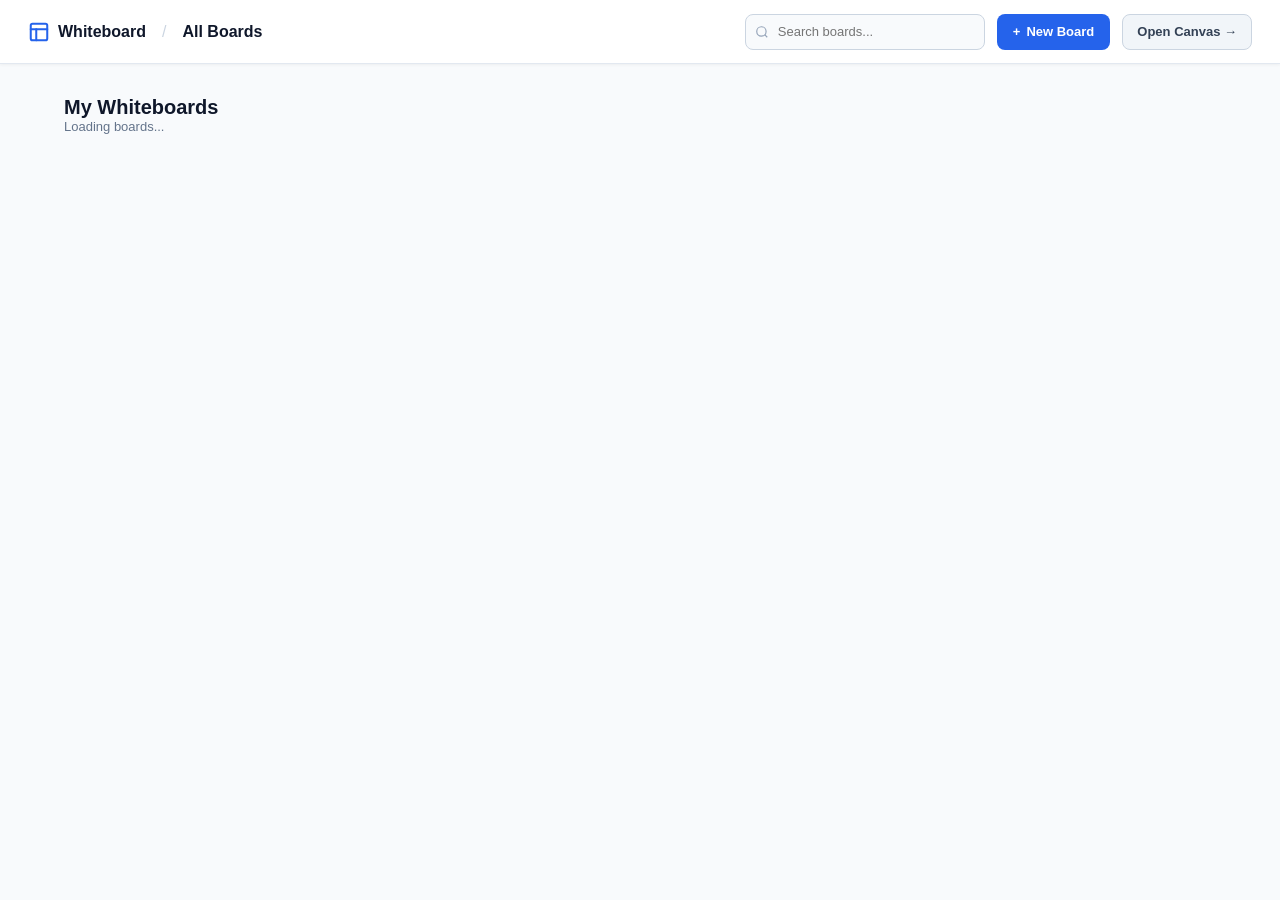
==== templates/boards.html @ 479222ff "Phase 7: SQLite-backed boards, board list management page, and auto-save" ====
<!DOCTYPE html>
<html lang="en">
<head>
    <meta charset="UTF-8">
    <meta name="viewport" content="width=device-width, initial-scale=1.0">
    <title>Whiteboards - All Boards</title>
    <!-- Local CSS stylesheet -->
    <link rel="stylesheet" href="/static/css/style.css">
    <style>
        .boards-page-container {
            min-height: 100vh;
            background: #f8fafc;
            display: flex;
            flex-direction: column;
        }

        .boards-topbar {
            height: 64px;
            background: #ffffff;
            border-bottom: 1px solid #e2e8f0;
            display: flex;
            align-items: center;
            justify-content: space-between;
            padding: 0 28px;
            position: sticky;
            top: 0;
            z-index: 50;
            box-shadow: 0 1px 3px rgba(0, 0, 0, 0.05);
        }

        .boards-topbar-left {
            display: flex;
            align-items: center;
            gap: 16px;
        }

        .boards-topbar-title {
            font-size: 16px;
            font-weight: 700;
            color: #0f172a;
            display: flex;
            align-items: center;
            gap: 8px;
        }

        .boards-topbar-actions {
            display: flex;
            align-items: center;
            gap: 12px;
        }

        .boards-search-input {
            width: 240px;
            height: 36px;
            padding: 0 12px 0 32px;
            font-size: 13px;
            border: 1px solid #cbd5e1;
            border-radius: 8px;
            outline: none;
            background: #f8fafc;
            transition: all 0.15s ease;
        }

        .boards-search-input:focus {
            background: #ffffff;
            border-color: #2563eb;
            box-shadow: 0 0 0 3px rgba(37, 99, 235, 0.12);
        }

        .search-icon-wrapper {
            position: relative;
        }

        .search-icon-wrapper svg {
            position: absolute;
            left: 10px;
            top: 50%;
            transform: translateY(-50%);
            color: #94a3b8;
            pointer-events: none;
        }

        .btn-new-board-page {
            display: inline-flex;
            align-items: center;
            gap: 6px;
            padding: 0 16px;
            height: 36px;
            background: #2563eb;
            color: #ffffff;
            border: none;
            border-radius: 8px;
            font-size: 13px;
            font-weight: 600;
            cursor: pointer;
            transition: background 0.15s ease, transform 0.1s ease;
        }

        .btn-new-board-page:hover {
            background: #1d4ed8;
            transform: translateY(-1px);
        }

        .btn-back-to-canvas {
            display: inline-flex;
            align-items: center;
            gap: 6px;
            padding: 0 14px;
            height: 36px;
            background: #f1f5f9;
            color: #334155;
            border: 1px solid #cbd5e1;
            border-radius: 8px;
            font-size: 13px;
            font-weight: 600;
            text-decoration: none;
            cursor: pointer;
            transition: all 0.15s ease;
        }

        .btn-back-to-canvas:hover {
            background: #e2e8f0;
            color: #0f172a;
        }

        .boards-main-content {
            flex: 1;
            max-width: 1200px;
            width: 100%;
            margin: 0 auto;
            padding: 32px 24px;
        }

        .boards-section-header {
            display: flex;
            align-items: center;
            justify-content: space-between;
            margin-bottom: 24px;
        }

        .boards-section-title {
            font-size: 20px;
            font-weight: 800;
            color: #0f172a;
        }

        .boards-section-count {
            font-size: 13px;
            color: #64748b;
            font-weight: 500;
        }

        .boards-cards-grid {
            display: grid;
            grid-template-columns: repeat(auto-fill, minmax(280px, 1fr));
            gap: 20px;
        }

        .board-card {
            background: #ffffff;
            border: 1px solid #e2e8f0;
            border-radius: 12px;
            overflow: hidden;
            display: flex;
            flex-direction: column;
            box-shadow: 0 1px 3px rgba(0, 0, 0, 0.05);
            transition: all 0.2s ease;
            position: relative;
        }

        .board-card:hover {
            transform: translateY(-3px);
            box-shadow: 0 10px 20px rgba(0, 0, 0, 0.08);
            border-color: #93c5fd;
        }

        .board-card-preview {
            height: 140px;
            background: #f8fafc;
            border-bottom: 1px solid #f1f5f9;
            display: flex;
            align-items: center;
            justify-content: center;
            position: relative;
            cursor: pointer;
        }

        .board-card-preview svg {
            color: #cbd5e1;
            width: 48px;
            height: 48px;
            transition: transform 0.2s ease;
        }

        .board-card:hover .board-card-preview svg {
            transform: scale(1.1);
            color: #93c5fd;
        }

        .board-card-badge {
            position: absolute;
            top: 10px;
            right: 10px;
            padding: 3px 8px;
            font-size: 11px;
            font-weight: 600;
            background: rgba(255, 255, 255, 0.9);
            backdrop-filter: blur(4px);
            border: 1px solid #e2e8f0;
            border-radius: 6px;
            color: #475569;
        }

        .board-card-body {
            padding: 16px;
            display: flex;
            flex-direction: column;
            flex: 1;
        }

        .board-card-title-row {
            display: flex;
            align-items: center;
            justify-content: space-between;
            gap: 8px;
            margin-bottom: 6px;
        }

        .board-card-name {
            font-size: 15px;
            font-weight: 700;
            color: #0f172a;
            white-space: nowrap;
            overflow: hidden;
            text-overflow: ellipsis;
            cursor: pointer;
        }

        .board-card-name:hover {
            color: #2563eb;
        }

        .board-card-meta {
            font-size: 12px;
            color: #64748b;
            margin-bottom: 14px;
        }

        .board-card-actions {
            display: flex;
            align-items: center;
            justify-content: space-between;
            margin-top: auto;
            padding-top: 12px;
            border-top: 1px solid #f1f5f9;
        }

        .btn-open-board {
            padding: 6px 14px;
            font-size: 12px;
            font-weight: 600;
            background: #eff6ff;
            color: #2563eb;
            border: 1px solid #bfdbfe;
            border-radius: 6px;
            text-decoration: none;
            transition: all 0.15s ease;
        }

        .btn-open-board:hover {
            background: #2563eb;
            color: #ffffff;
        }

        .board-icon-btn-group {
            display: flex;
            align-items: center;
            gap: 4px;
        }

        .board-icon-btn {
            width: 28px;
            height: 28px;
            display: inline-flex;
            align-items: center;
            justify-content: center;
            border-radius: 6px;
            border: 1px solid transparent;
            background: transparent;
            color: #64748b;
            cursor: pointer;
            transition: all 0.15s ease;
        }

        .board-icon-btn:hover {
            background: #f1f5f9;
            color: #0f172a;
        }

        .board-icon-btn.danger:hover {
            background: #fee2e2;
            color: #dc2626;
        }

        .create-card-placeholder {
            border: 2px dashed #cbd5e1;
            background: transparent;
            min-height: 220px;
            display: flex;
            flex-direction: column;
            align-items: center;
            justify-content: center;
            gap: 12px;
            cursor: pointer;
            border-radius: 12px;
            transition: all 0.2s ease;
        }

        .create-card-placeholder:hover {
            border-color: #2563eb;
            background: #f0f7ff;
            transform: translateY(-2px);
        }

        .create-icon-circle {
            width: 48px;
            height: 48px;
            border-radius: 50%;
            background: #dbeafe;
            color: #2563eb;
            display: flex;
            align-items: center;
            justify-content: center;
            font-size: 24px;
            font-weight: bold;
        }

        .create-card-text {
            font-size: 14px;
            font-weight: 700;
            color: #1e293b;
        }

        .boards-empty-state-full {
            text-align: center;
            padding: 60px 20px;
            color: #64748b;
        }
    </style>
</head>
<body class="boards-page-container">
    <header class="boards-topbar">
        <div class="boards-topbar-left">
            <a href="/" style="display: flex; align-items: center; gap: 8px; text-decoration: none; color: inherit;">
                <svg width="22" height="22" viewBox="0 0 24 24" fill="none" stroke="#2563eb" stroke-width="2.2" stroke-linecap="round" stroke-linejoin="round">
                    <rect x="3" y="3" width="18" height="18" rx="2" ry="2"/>
                    <line x1="3" y1="9" x2="21" y2="9"/>
                    <line x1="9" y1="21" x2="9" y2="9"/>
                </svg>
                <span style="font-weight: 800; font-size: 16px; color: #0f172a;">Whiteboard</span>
            </a>
            <span style="color: #cbd5e1;">/</span>
            <div class="boards-topbar-title">All Boards</div>
        </div>

        <div class="boards-topbar-actions">
            <div class="search-icon-wrapper">
                <svg width="14" height="14" viewBox="0 0 24 24" fill="none" stroke="currentColor" stroke-width="2">
                    <circle cx="11" cy="11" r="8"/>
                    <line x1="21" y1="21" x2="16.65" y2="16.65"/>
                </svg>
                <input type="text" id="boards-page-search" class="boards-search-input" placeholder="Search boards...">
            </div>
            <button type="button" id="btn-create-board-header" class="btn-new-board-page">
                <span>+</span> New Board
            </button>
            <a href="/" class="btn-back-to-canvas">
                Open Canvas &rarr;
            </a>
        </div>
    </header>

    <main class="boards-main-content">
        <div class="boards-section-header">
            <div>
                <h1 class="boards-section-title">My Whiteboards</h1>
                <div class="boards-section-count" id="boards-count-label">Loading boards...</div>
            </div>
        </div>

        <div class="boards-cards-grid" id="boards-grid">
            <!-- Dynamically populated from /api/boards -->
        </div>
    </main>

    <!-- Toast Notification Container -->
    <div id="toast-container" class="toast-container"></div>

    <script>
        let allBoards = [];

        function showToast(message) {
            const container = document.getElementById('toast-container');
            if (!container) return;
            const toast = document.createElement('div');
            toast.className = 'toast';
            toast.textContent = message;
            container.appendChild(toast);
            setTimeout(() => {
                toast.classList.add('fade-out');
                setTimeout(() => toast.remove(), 300);
            }, 2500);
        }

        function formatTimeAgo(timestamp) {
            if (!timestamp) return 'Just now';
            const seconds = Math.floor(Date.now() / 1000) - timestamp;
            if (seconds < 60) return 'Just now';
            const minutes = Math.floor(seconds / 60);
            if (minutes < 60) return `${minutes}m ago`;
            const hours = Math.floor(minutes / 60);
            if (hours < 24) return `${hours}h ago`;
            const days = Math.floor(hours / 24);
            return `${days}d ago`;
        }

        async function fetchBoards() {
            try {
                const res = await fetch('/api/boards');
                if (res.ok) {
                    allBoards = await res.json();
                    renderBoardsGrid();
                }
            } catch (err) {
                console.error('Failed to fetch boards:', err);
                showToast('Failed to load boards from server');
            }
        }

        function renderBoardsGrid() {
            const grid = document.getElementById('boards-grid');
            const searchInput = document.getElementById('boards-page-search');
            const query = (searchInput ? searchInput.value.trim().toLowerCase() : '');
            const countLabel = document.getElementById('boards-count-label');

            const filtered = allBoards.filter(b => b.name.toLowerCase().includes(query));
            if (countLabel) {
                countLabel.textContent = `${allBoards.length} board${allBoards.length === 1 ? '' : 's'} stored in SQLite`;
            }

            grid.innerHTML = '';

            // Card 1: Create New Board button placeholder
            const newCard = document.createElement('div');
            newCard.className = 'create-card-placeholder';
            newCard.title = 'Create a new whiteboard';
            newCard.innerHTML = `
                <div class="create-icon-circle">+</div>
                <div class="create-card-text">Create New Board</div>
            `;
            newCard.addEventListener('click', handleCreateBoard);
            grid.appendChild(newCard);

            if (filtered.length === 0 && query) {
                const emptyEl = document.createElement('div');
                emptyEl.className = 'boards-empty-state-full';
                emptyEl.style.gridColumn = '1 / -1';
                emptyEl.textContent = `No boards matching "${query}"`;
                grid.appendChild(emptyEl);
                return;
            }

            filtered.forEach(board => {
                const card = document.createElement('div');
                card.className = 'board-card';

                const bg = board.bg_color || '#f8fafc';
                const objText = `${board.object_count} object${board.object_count === 1 ? '' : 's'}`;
                const timeText = formatTimeAgo(board.updated_at);

                card.innerHTML = `
                    <div class="board-card-preview" style="background-color: ${bg};" title="Open ${board.name}">
                        <svg viewBox="0 0 24 24" fill="none" stroke="currentColor" stroke-width="1.8">
                            <rect x="4" y="2" width="16" height="20" rx="2" ry="2"/>
                            <line x1="8" y1="6" x2="16" y2="6"/>
                            <line x1="8" y1="10" x2="16" y2="10"/>
                            <line x1="8" y1="14" x2="12" y2="14"/>
                        </svg>
                        <span class="board-card-badge">${objText}</span>
                    </div>
                    <div class="board-card-body">
                        <div class="board-card-title-row">
                            <h3 class="board-card-name" title="Click to open or edit">${board.name}</h3>
                        </div>
                        <div class="board-card-meta">Updated ${timeText}</div>
                        <div class="board-card-actions">
                            <a href="/board/${board.id}" class="btn-open-board">Open Board &rarr;</a>
                            <div class="board-icon-btn-group">
                                <button type="button" class="board-icon-btn btn-rename" title="Rename board">
                                    <svg width="14" height="14" viewBox="0 0 24 24" fill="none" stroke="currentColor" stroke-width="2">
                                        <path d="M11 4H4a2 2 0 0 0-2 2v14a2 2 0 0 0 2 2h14a2 2 0 0 0 2-2v-7"/>
                                        <path d="M18.5 2.5a2.121 2.121 0 0 1 3 3L12 15l-4 1 1-4 9.5-9.5z"/>
                                    </svg>
                                </button>
                                <button type="button" class="board-icon-btn danger btn-delete" title="Delete board">
                                    <svg width="14" height="14" viewBox="0 0 24 24" fill="none" stroke="currentColor" stroke-width="2">
                                        <polyline points="3 6 5 6 21 6"/>
                                        <path d="M19 6l-1 14a2 2 0 0 1-2 2H8a2 2 0 0 1-2-2L5 6"/>
                                    </svg>
                                </button>
                            </div>
                        </div>
                    </div>
                `;

                // Open preview click
                card.querySelector('.board-card-preview').addEventListener('click', () => {
                    window.location.href = `/board/${board.id}`;
                });
                card.querySelector('.board-card-name').addEventListener('click', () => {
                    window.location.href = `/board/${board.id}`;
                });

                // Rename
                card.querySelector('.btn-rename').addEventListener('click', (e) => {
                    e.stopPropagation();
                    handleRenameBoard(board);
                });

                // Delete
                card.querySelector('.btn-delete').addEventListener('click', (e) => {
                    e.stopPropagation();
                    handleDeleteBoard(board);
                });

                grid.appendChild(card);
            });
        }

        async function handleCreateBoard() {
            const name = prompt('Enter a name for the new whiteboard:', `Board ${allBoards.length + 1}`);
            if (name === null) return;
            const finalName = name.trim() || `Board ${allBoards.length + 1}`;

            try {
                const res = await fetch('/api/boards', {
                    method: 'POST',
                    headers: { 'Content-Type': 'application/json' },
                    body: JSON.stringify({ name: finalName, bg_color: '#f8fafc' })
                });

                if (res.ok) {
                    const newBoard = await res.json();
                    showToast(`Created "${newBoard.name}"`);
                    window.location.href = `/board/${newBoard.id}`;
                } else {
                    showToast('Failed to create board');
                }
            } catch (err) {
                console.error(err);
                showToast('Error creating board');
            }
        }

        async function handleRenameBoard(board) {
            const newName = prompt(`Enter new name for "${board.name}":`, board.name);
            if (newName === null) return;
            const finalName = newName.trim();
            if (!finalName || finalName === board.name) return;

            try {
                const res = await fetch(`/api/boards/${board.id}/rename`, {
                    method: 'PATCH',
                    headers: { 'Content-Type': 'application/json' },
                    body: JSON.stringify({ name: finalName })
                });

                if (res.ok) {
                    showToast(`Renamed to "${finalName}"`);
                    fetchBoards();
                } else {
                    showToast('Failed to rename board');
                }
            } catch (err) {
                console.error(err);
                showToast('Error renaming board');
            }
        }

        async function handleDeleteBoard(board) {
            if (allBoards.length <= 1) {
                showToast('Cannot delete the only remaining board');
                return;
            }

            if (!confirm(`Are you sure you want to permanently delete "${board.name}"?`)) return;

            try {
                const res = await fetch(`/api/boards/${board.id}`, { method: 'DELETE' });
                if (res.ok) {
                    showToast(`Deleted "${board.name}"`);
                    fetchBoards();
                } else {
                    showToast('Failed to delete board');
                }
            } catch (err) {
                console.error(err);
                showToast('Error deleting board');
            }
        }

        document.getElementById('btn-create-board-header').addEventListener('click', handleCreateBoard);
        document.getElementById('boards-page-search').addEventListener('input', renderBoardsGrid);

        // Boot
        fetchBoards();
    </script>
</body>
</html>
---- static/css/style.css ----
/* ==========================================================================
   Whiteboard Web App Stylesheet - Phase 1
   Clean, modern, offline styling for canvas, toolbar, and zoom controls.
   ========================================================================== */

:root {
    --bg-color: #f8fafc;
    --grid-line-color: #e2e8f0;
    --toolbar-bg: rgba(255, 255, 255, 0.95);
    --toolbar-border: #e2e8f0;
    --toolbar-shadow: 0 4px 16px rgba(0, 0, 0, 0.08);
    --text-primary: #1e293b;
    --text-secondary: #64748b;
    --primary-color: #3b82f6;
    --primary-hover: #2563eb;
    --active-bg: #eff6ff;
    --btn-hover: #f1f5f9;
    --danger-color: #ef4444;
    --danger-hover: #dc2626;
    --border-radius: 8px;
    --font-family: -apple-system, BlinkMacSystemFont, "Segoe UI", Roboto, Helvetica, Arial, sans-serif;
}

* {
    box-sizing: border-box;
    margin: 0;
    padding: 0;
    user-select: none;
}

html, body {
    width: 100%;
    height: 100%;
    overflow: hidden;
    font-family: var(--font-family);
    background-color: var(--bg-color);
    color: var(--text-primary);
}

/* ==========================================================================
   Top Bar Container (Fixed Logo on Left & Centered Toolbar)
   ========================================================================== */

.top-bar-container {
    position: fixed;
    top: 14px;
    left: 14px;
    right: 14px;
    display: flex;
    align-items: center;
    justify-content: space-between;
    gap: 16px;
    pointer-events: none;
    z-index: 100;
}

.app-brand-fixed {
    height: 44px;
    display: inline-flex;
    align-items: center;
    gap: 8px;
    padding: 0 14px;
    background: var(--toolbar-bg);
    backdrop-filter: blur(14px);
    border: 1px solid var(--toolbar-border);
    border-radius: 12px;
    box-shadow: var(--toolbar-shadow);
    user-select: none;
    pointer-events: auto;
    flex-shrink: 0;
}

.brand-link {
    display: inline-flex;
    align-items: center;
    gap: 8px;
    text-decoration: none;
    color: inherit;
    cursor: pointer;
    transition: opacity 0.15s ease;
}

.brand-link:hover {
    opacity: 0.85;
}

.brand-divider {
    width: 1px;
    height: 18px;
    background: var(--toolbar-border);
    margin: 0 2px;
}

.btn-all-boards-link {
    display: inline-flex;
    align-items: center;
    gap: 6px;
    padding: 4px 10px;
    border-radius: 8px;
    background: rgba(99, 102, 241, 0.08);
    color: var(--primary-color, #4f46e5);
    font-size: 12px;
    font-weight: 600;
    text-decoration: none;
    border: 1px solid rgba(99, 102, 241, 0.18);
    transition: all 0.15s ease;
}

.btn-all-boards-link:hover {
    background: var(--primary-color, #4f46e5);
    color: #ffffff;
    box-shadow: 0 2px 6px rgba(79, 70, 229, 0.25);
}

.brand-icon {
    font-size: 18px;
    line-height: 1;
}

.brand-name {
    font-size: 15px;
    font-weight: 700;
    letter-spacing: -0.2px;
    color: var(--text-primary);
}

.top-bar-right {
    height: 44px;
    display: inline-flex;
    align-items: center;
    justify-content: flex-end;
    gap: 10px;
    pointer-events: auto;
    flex-shrink: 0;
}

.autosave-indicator {
    height: 36px;
    display: inline-flex;
    align-items: center;
    gap: 7px;
    padding: 0 12px;
    background: var(--toolbar-bg);
    backdrop-filter: blur(14px);
    border: 1px solid var(--toolbar-border);
    border-radius: 10px;
    box-shadow: var(--toolbar-shadow);
    font-size: 12px;
    font-weight: 500;
    color: var(--text-secondary);
    user-select: none;
    transition: all 0.2s ease;
}

.autosave-dot {
    width: 8px;
    height: 8px;
    border-radius: 50%;
    background-color: #10b981; /* Green = saved */
    box-shadow: 0 0 6px rgba(16, 185, 129, 0.5);
    transition: background-color 0.25s ease, box-shadow 0.25s ease;
}

/* Dirty / Unsaved changes */
.autosave-indicator.dirty .autosave-dot {
    background-color: #f59e0b;
    box-shadow: 0 0 6px rgba(245, 158, 11, 0.5);
}

.autosave-indicator.dirty .autosave-text {
    color: #d97706;
}

/* Saving in progress */
.autosave-indicator.saving .autosave-dot {
    background-color: #3b82f6;
    box-shadow: 0 0 8px rgba(59, 130, 246, 0.6);
    animation: autosave-pulse 1.2s infinite ease-in-out;
}

.autosave-indicator.saving .autosave-text {
    color: #2563eb;
}

/* Save Error */
.autosave-indicator.error .autosave-dot {
    background-color: #ef4444;
    box-shadow: 0 0 8px rgba(239, 68, 68, 0.6);
}

.autosave-indicator.error .autosave-text {
    color: #dc2626;
}

@keyframes autosave-pulse {
    0%, 100% {
        transform: scale(1);
        opacity: 1;
    }
    50% {
        transform: scale(1.35);
        opacity: 0.6;
    }
}

.top-bar-spacer {
    width: 148px;
    height: 44px;
    flex-shrink: 1;
    min-width: 0;
    pointer-events: none;
    visibility: hidden;
}

/* ==========================================================================
   Top Toolbar
   ========================================================================== */

#toolbar {
    pointer-events: auto;
    display: flex;
    align-items: center;
    gap: 6px;
    padding: 5px 10px;
    background: var(--toolbar-bg);
    backdrop-filter: blur(14px);
    border: 1px solid var(--toolbar-border);
    border-radius: 12px;
    box-shadow: var(--toolbar-shadow);
    max-width: calc(100vw - 340px);
    overflow-x: auto;
    scrollbar-width: none;
    flex-shrink: 1;
}

#toolbar::-webkit-scrollbar {
    display: none;
}

.toolbar-separator {
    width: 1px;
    height: 22px;
    background-color: var(--toolbar-border);
    margin: 0 4px;
    flex-shrink: 0;
}

.toolbar-group {
    display: flex;
    align-items: center;
    gap: 4px;
    flex-shrink: 0;
}

.btn {
    display: inline-flex;
    align-items: center;
    justify-content: center;
    height: 34px;
    padding: 0 8px;
    background: transparent;
    border: 1px solid transparent;
    border-radius: var(--border-radius);
    color: var(--text-primary);
    font-size: 13px;
    font-weight: 500;
    cursor: pointer;
    transition: all 0.15s ease-in-out;
}

.tool-btn {
    width: 36px;
    height: 36px;
    padding: 0;
    flex-shrink: 0;
}

.tool-btn span {
    display: none;
}

.action-btn {
    width: 36px;
    height: 36px;
    padding: 0;
    flex-shrink: 0;
}

.action-btn span {
    display: none;
}

.btn:hover:not(:disabled) {
    background-color: var(--btn-hover);
}

.btn:disabled {
    opacity: 0.4;
    cursor: not-allowed;
}

.tool-btn.active {
    background-color: var(--active-bg);
    border-color: #bfdbfe;
    color: var(--primary-color);
}

.btn-danger:hover:not(:disabled) {
    background-color: #fee2e2;
    color: var(--danger-color);
}

/* ==========================================================================
   Tool Properties (Color, Size, Font Formatting)
   ========================================================================== */

#tool-properties {
    display: flex;
    align-items: center;
    gap: 8px;
}

.prop-item {
    display: flex;
    align-items: center;
    gap: 5px;
}

.prop-item-group {
    display: flex;
    align-items: center;
    gap: 4px;
}

.prop-label {
    font-size: 11px;
    font-weight: 600;
    color: var(--text-secondary);
    text-transform: uppercase;
    letter-spacing: 0.5px;
}

.prop-select {
    height: 32px;
    padding: 0 8px;
    border: 1px solid var(--toolbar-border);
    border-radius: var(--border-radius);
    background-color: #ffffff;
    color: var(--text-primary);
    font-size: 12px;
    font-weight: 500;
    outline: none;
    cursor: pointer;
    transition: all 0.15s ease-in-out;
}

.prop-select:hover {
    border-color: #cbd5e1;
    background-color: var(--btn-hover);
}

.prop-select:focus {
    border-color: var(--primary-color);
    box-shadow: 0 0 0 2px rgba(59, 130, 246, 0.15);
}

.prop-btn {
    width: 32px;
    height: 32px;
    padding: 0;
    display: inline-flex;
    align-items: center;
    justify-content: center;
    border: 1px solid var(--toolbar-border);
    border-radius: var(--border-radius);
    background: transparent;
    cursor: pointer;
    font-size: 13px;
    color: var(--text-primary);
    transition: all 0.15s ease-in-out;
}

.prop-btn:hover {
    background-color: var(--btn-hover);
}

.prop-btn.active {
    background-color: var(--active-bg);
    border-color: #bfdbfe;
    color: var(--primary-color);
}

.color-picker-label {
    position: relative;
    display: inline-flex;
    align-items: center;
    justify-content: center;
    cursor: pointer;
    padding: 2px;
}

.color-picker-label input[type="color"] {
    position: absolute;
    opacity: 0;
    width: 0;
    height: 0;
    pointer-events: none;
}

.color-swatch-circle {
    width: 24px;
    height: 24px;
    border-radius: 50%;
    border: 2px solid #ffffff;
    box-shadow: 0 0 0 1px var(--toolbar-border), 0 2px 4px rgba(0, 0, 0, 0.12);
    transition: transform 0.15s ease, box-shadow 0.15s ease;
}

.color-picker-label:hover .color-swatch-circle {
    transform: scale(1.1);
    box-shadow: 0 0 0 1.5px var(--primary-color), 0 3px 6px rgba(0, 0, 0, 0.18);
}

/* Shape Fill Controls & No-Fill Option */
.fill-controls {
    display: inline-flex;
    align-items: center;
    gap: 6px;
}

.btn-fill-none {
    width: 24px;
    height: 24px;
    border-radius: 50%;
    border: 1px solid var(--toolbar-border);
    background: #ffffff;
    display: inline-flex;
    align-items: center;
    justify-content: center;
    cursor: pointer;
    padding: 0;
    transition: all 0.15s ease;
}

.btn-fill-none:hover {
    border-color: var(--primary-color);
    transform: scale(1.08);
}

.btn-fill-none.active {
    border-color: #ef4444;
    background: #fef2f2;
    box-shadow: 0 0 0 2px rgba(239, 68, 68, 0.25);
}

.btn-fill-none .none-icon {
    width: 13px;
    height: 13px;
    border-radius: 50%;
    border: 1.5px solid #ef4444;
    position: relative;
    display: block;
}

.btn-fill-none .none-icon::after {
    content: '';
    position: absolute;
    top: 50%;
    left: -1px;
    right: -1px;
    height: 1.5px;
    background: #ef4444;
    transform: translateY(-50%) rotate(-45deg);
}

.color-swatch-circle.is-transparent {
    background: #ffffff !important;
    position: relative;
    overflow: hidden;
    border: 1px dashed #94a3b8;
}

.color-swatch-circle.is-transparent::after {
    content: '';
    position: absolute;
    top: 50%;
    left: -2px;
    right: -2px;
    height: 1.5px;
    background: #ef4444;
    transform: translateY(-50%) rotate(-45deg);
}

/* Sticky Note Color Swatches */
.sticky-color-swatches {
    display: inline-flex;
    align-items: center;
    gap: 4px;
    padding: 2px 4px;
    background-color: #f1f5f9;
    border-radius: 20px;
}

.sticky-color-btn {
    width: 22px;
    height: 22px;
    border-radius: 50%;
    border: 2px solid #ffffff;
    box-shadow: 0 1px 3px rgba(0, 0, 0, 0.12);
    cursor: pointer;
    transition: transform 0.15s ease, box-shadow 0.15s ease;
}

.sticky-color-btn:hover {
    transform: scale(1.15);
}

.sticky-color-btn.active {
    box-shadow: 0 0 0 2px var(--primary-color), 0 2px 5px rgba(0, 0, 0, 0.2);
    transform: scale(1.15);
}

/* ==========================================================================
   Left Navigation Sidebar Dock & Flyout Drawer
   ========================================================================== */

.sidebar-dock {
    position: fixed;
    top: 72px;
    left: 14px;
    z-index: 96;
    background: var(--toolbar-bg);
    backdrop-filter: blur(14px);
    border: 1px solid var(--toolbar-border);
    border-radius: 14px;
    box-shadow: var(--toolbar-shadow);
    padding: 6px 4px;
    display: flex;
    flex-direction: column;
    align-items: center;
}

.sidebar-buttons {
    display: flex;
    flex-direction: column;
    gap: 4px;
}

.sidebar-btn {
    width: 48px;
    height: 48px;
    display: flex;
    flex-direction: column;
    align-items: center;
    justify-content: center;
    gap: 3px;
    background: transparent;
    border: 1px solid transparent;
    border-radius: 10px;
    color: var(--text-secondary);
    cursor: pointer;
    transition: all 0.15s ease-in-out;
}

.sidebar-btn:hover {
    background-color: var(--btn-hover);
    color: var(--text-primary);
}

.sidebar-btn.active {
    background-color: var(--active-bg);
    border-color: #bfdbfe;
    color: var(--primary-color);
}

.sidebar-btn-label {
    font-size: 9px;
    font-weight: 600;
    letter-spacing: 0.2px;
}

/* Sidebar Flyout Drawer */
.sidebar-drawer {
    position: fixed;
    top: 72px;
    left: 74px; /* Placed immediately beside the sidebar dock */
    width: 340px;
    max-height: calc(100vh - 100px);
    background: var(--toolbar-bg);
    backdrop-filter: blur(14px);
    border: 1px solid var(--toolbar-border);
    border-radius: 14px;
    box-shadow: var(--toolbar-shadow);
    display: flex;
    flex-direction: column;
    z-index: 95;
    transition: transform 0.22s cubic-bezier(0.16, 1, 0.3, 1), opacity 0.22s ease, visibility 0.22s ease;
}

.sidebar-drawer.hidden {
    transform: translateX(-30px);
    opacity: 0;
    pointer-events: none;
    visibility: hidden;
}

/* ==========================================================================
   Right Collapsible Boards Sidebar (Expandable horizontal panel on right edge)
   ========================================================================== */

.right-boards-sidebar {
    position: fixed;
    top: 72px;
    right: 0;
    z-index: 97;
    height: calc(100vh - 160px);
    max-height: 560px;
    background: var(--toolbar-bg);
    backdrop-filter: blur(16px);
    border: 1px solid var(--toolbar-border);
    border-right: none;
    border-radius: 14px 0 0 14px;
    box-shadow: -4px 6px 20px rgba(0, 0, 0, 0.08);
    display: flex;
    flex-direction: row;
    overflow: hidden;
    transition: width 0.22s cubic-bezier(0.16, 1, 0.3, 1), box-shadow 0.22s ease;
    box-sizing: border-box;
}

/* Collapsed state: always small width (36px) right on the right edge */
.right-boards-sidebar.collapsed {
    width: 36px;
    cursor: pointer;
}

.right-boards-sidebar.collapsed:hover {
    background: #ffffff;
    box-shadow: -6px 8px 24px rgba(0, 0, 0, 0.12);
}

/* Expanded state: widened to 320px for ample board room */
.right-boards-sidebar.expanded {
    width: 320px;
}

/* Collapsed strip */
.boards-collapsed-strip {
    width: 36px;
    height: 100%;
    display: flex;
    flex-direction: column;
    align-items: center;
    padding: 10px 0;
    gap: 12px;
    flex-shrink: 0;
    user-select: none;
}

.right-boards-sidebar.expanded .boards-collapsed-strip {
    display: none;
}

.boards-vertical-tab {
    display: flex;
    flex-direction: column;
    align-items: center;
    gap: 8px;
    margin-top: 6px;
    color: var(--text-secondary);
}

.vertical-tab-text {
    writing-mode: vertical-rl;
    text-orientation: mixed;
    transform: rotate(180deg);
    font-size: 11px;
    font-weight: 700;
    letter-spacing: 0.8px;
    color: var(--text-primary);
}

.boards-strip-badge {
    display: inline-flex;
    align-items: center;
    justify-content: center;
    width: 18px;
    height: 18px;
    font-size: 10px;
    font-weight: 700;
    color: var(--primary-color);
    background: #dbeafe;
    border-radius: 50%;
}

/* Expanded content */
.boards-expanded-content {
    flex: 1;
    display: flex;
    flex-direction: column;
    width: 320px;
    height: 100%;
    overflow: hidden;
}

.right-boards-sidebar.collapsed .boards-expanded-content {
    display: none;
}

.boards-header {
    display: flex;
    align-items: center;
    justify-content: space-between;
    padding: 10px 12px;
    border-bottom: 1px solid var(--toolbar-border);
    flex-shrink: 0;
}

.boards-header-title {
    display: flex;
    align-items: center;
    gap: 6px;
    font-size: 13px;
    font-weight: 700;
    color: var(--text-primary);
}

.boards-badge {
    display: inline-flex;
    align-items: center;
    justify-content: center;
    padding: 0 5px;
    height: 16px;
    font-size: 10px;
    font-weight: 700;
    color: var(--primary-color);
    background: #dbeafe;
    border-radius: 10px;
    margin-left: 4px;
}

.boards-header-actions {
    display: flex;
    align-items: center;
    gap: 6px;
}

.btn-panel-action {
    display: inline-flex;
    align-items: center;
    justify-content: center;
    gap: 4px;
    height: 25px;
    padding: 0 9px;
    font-size: 11px;
    font-weight: 600;
    color: #ffffff;
    background: var(--primary-color);
    border: none;
    border-radius: 6px;
    cursor: pointer;
    transition: background 0.12s ease;
}

.btn-panel-action:hover {
    background: var(--primary-hover);
}

.btn-panel-action.btn-panel-secondary {
    background: #f1f5f9;
    color: var(--text-primary);
    border: 1px solid var(--toolbar-border);
}

.btn-panel-action.btn-panel-secondary:hover {
    background: #e2e8f0;
    color: #0f172a;
}

.btn-boards-toggle {
    width: 24px;
    height: 24px;
    display: flex;
    align-items: center;
    justify-content: center;
    border: 1px solid var(--toolbar-border);
    border-radius: 6px;
    background: #ffffff;
    color: var(--text-secondary);
    cursor: pointer;
    transition: all 0.12s ease;
}

.btn-boards-toggle:hover {
    background: var(--btn-hover);
    color: var(--text-primary);
}

.boards-search-box {
    position: relative;
    padding: 6px 12px;
    border-bottom: 1px solid var(--toolbar-border);
    display: flex;
    align-items: center;
    flex-shrink: 0;
}

.boards-search-box .search-icon {
    position: absolute;
    left: 20px;
    color: var(--text-secondary);
    pointer-events: none;
}

.boards-search-box input {
    width: 100%;
    height: 26px;
    padding: 0 10px 0 28px;
    border: 1px solid var(--toolbar-border);
    border-radius: 6px;
    font-size: 11px;
    outline: none;
    background: #ffffff;
    color: var(--text-primary);
}

.boards-search-box input:focus {
    border-color: var(--primary-color);
}

.boards-list-wrapper {
    flex: 1;
    overflow-y: auto;
    padding: 8px 10px;
    display: flex;
    flex-direction: column;
    gap: 4px;
}

/* Board Item Row (Comfortable height ~34px) */
.board-item {
    height: 34px;
    min-height: 34px;
    max-height: 34px;
    display: flex;
    align-items: center;
    justify-content: space-between;
    padding: 0 10px;
    border-radius: 6px;
    background: #ffffff;
    border: 1px solid var(--toolbar-border);
    cursor: pointer;
    user-select: none;
    box-sizing: border-box;
    transition: all 0.12s ease;
}

.board-item:hover {
    background: var(--btn-hover);
    border-color: #cbd5e1;
}

.board-item.active {
    background: var(--active-bg);
    border-color: #93c5fd;
    font-weight: 600;
}

.board-item-left {
    display: flex;
    align-items: center;
    gap: 8px;
    min-width: 0;
    flex: 1;
    height: 24px;
    overflow: hidden;
}

.board-item-dot {
    width: 7px;
    height: 7px;
    border-radius: 50%;
    background: #94a3b8;
    flex-shrink: 0;
}

.board-item.active .board-item-dot {
    background: var(--primary-color);
}

.board-item-title {
    font-size: 12px;
    line-height: 24px;
    font-weight: 500;
    color: var(--text-primary);
    white-space: nowrap;
    overflow: hidden;
    text-overflow: ellipsis;
    max-width: 175px;
}

.board-rename-input {
    height: 24px;
    padding: 0 6px;
    border: 1px solid var(--primary-color);
    border-radius: 4px;
    font-size: 12px;
    font-weight: 500;
    outline: none;
    background: #ffffff;
    color: var(--text-primary);
    width: 160px;
    box-sizing: border-box;
}

.board-item-actions {
    display: flex;
    align-items: center;
    gap: 3px;
    flex-shrink: 0;
    height: 24px;
}

.btn-board-action {
    width: 22px;
    height: 22px;
    padding: 0;
    margin: 0;
    border: none;
    background: transparent;
    color: var(--text-secondary);
    border-radius: 4px;
    cursor: pointer;
    display: inline-flex;
    align-items: center;
    justify-content: center;
    transition: all 0.1s ease;
}

.btn-board-action:hover {
    background: rgba(0, 0, 0, 0.08);
    color: var(--text-primary);
}

.btn-board-action.btn-board-rename:hover {
    color: var(--primary-color);
}

.btn-board-action.btn-board-download:hover {
    color: var(--primary-color);
}

.btn-board-action.btn-board-delete:hover {
    color: var(--danger-color, #ef4444);
}

.boards-empty-state {
    padding: 20px 8px;
    text-align: center;
    font-size: 11px;
    color: var(--text-secondary);
}

/* Board Background Color Settings (Sidebar Footer) */
.boards-footer-settings {
    padding: 10px 12px;
    border-top: 1px solid var(--toolbar-border);
    background: #f8fafc;
    flex-shrink: 0;
    display: flex;
    flex-direction: column;
    gap: 8px;
}

.boards-setting-header {
    display: flex;
    align-items: center;
    justify-content: space-between;
}

.boards-setting-title {
    font-size: 10.5px;
    font-weight: 700;
    color: var(--text-secondary);
    text-transform: uppercase;
    letter-spacing: 0.5px;
}

.board-bg-swatches {
    display: flex;
    align-items: center;
    gap: 6px;
    flex-wrap: wrap;
}

.board-bg-swatch {
    width: 22px;
    height: 22px;
    border-radius: 50%;
    border: 1px solid var(--toolbar-border);
    cursor: pointer;
    padding: 0;
    transition: transform 0.12s ease, box-shadow 0.12s ease, border-color 0.12s ease;
    box-shadow: 0 1px 2px rgba(0, 0, 0, 0.05);
}

.board-bg-swatch:hover {
    transform: scale(1.18);
}

.board-bg-swatch.active {
    border: 2px solid var(--primary-color);
    box-shadow: 0 0 0 2px rgba(37, 99, 235, 0.3);
}

.board-bg-custom-btn {
    position: relative;
    width: 22px;
    height: 22px;
    border-radius: 50%;
    border: 1.5px dashed var(--toolbar-border);
    display: inline-flex;
    align-items: center;
    justify-content: center;
    cursor: pointer;
    background: #ffffff;
    color: var(--text-secondary);
    transition: all 0.12s ease;
}

.board-bg-custom-btn:hover {
    border-color: var(--primary-color);
    color: var(--primary-color);
    transform: scale(1.15);
}

.board-bg-custom-btn input[type="color"] {
    position: absolute;
    opacity: 0;
    width: 0;
    height: 0;
    pointer-events: none;
}

.drawer-panel-content {
    display: flex;
    flex-direction: column;
    height: 100%;
}

.drawer-placeholder-box {
    padding: 32px 20px;
    text-align: center;
    display: flex;
    flex-direction: column;
    align-items: center;
    gap: 8px;
}

.placeholder-badge {
    display: inline-block;
    padding: 3px 8px;
    font-size: 10px;
    font-weight: 700;
    text-transform: uppercase;
    letter-spacing: 0.5px;
    color: #2563eb;
    background: #dbeafe;
    border-radius: 12px;
}

.placeholder-icon {
    font-size: 32px;
    margin-top: 4px;
}

.drawer-placeholder-box h4 {
    font-size: 14px;
    font-weight: 700;
    color: var(--text-primary);
}

.drawer-placeholder-box p {
    font-size: 12px;
    color: var(--text-secondary);
    line-height: 1.45;
}

.shapes-panel-header {
    display: flex;
    align-items: center;
    justify-content: space-between;
    padding: 12px 14px 10px;
    border-bottom: 1px solid var(--toolbar-border);
}

.shapes-panel-title {
    font-size: 13px;
    font-weight: 700;
    color: var(--text-primary);
    display: flex;
    align-items: center;
    gap: 6px;
}

.shapes-panel-close {
    width: 26px;
    height: 26px;
    border-radius: 6px;
    border: none;
    background: transparent;
    color: var(--text-secondary);
    display: flex;
    align-items: center;
    justify-content: center;
    cursor: pointer;
    transition: all 0.15s ease;
}

.shapes-panel-close:hover {
    background-color: var(--btn-hover);
    color: var(--text-primary);
}

.shapes-search-wrapper {
    position: relative;
    padding: 10px 14px;
    border-bottom: 1px solid var(--toolbar-border);
    display: flex;
    align-items: center;
}

.shapes-search-wrapper .search-icon {
    position: absolute;
    left: 24px;
    color: var(--text-secondary);
    pointer-events: none;
}

#shapes-search {
    width: 100%;
    height: 34px;
    padding: 0 28px 0 32px;
    border: 1px solid var(--toolbar-border);
    border-radius: 8px;
    background-color: #ffffff;
    font-size: 12px;
    color: var(--text-primary);
    outline: none;
    transition: all 0.15s ease;
}

#shapes-search:focus {
    border-color: var(--primary-color);
    box-shadow: 0 0 0 2px rgba(59, 130, 246, 0.15);
}

.clear-search-btn {
    position: absolute;
    right: 22px;
    background: transparent;
    border: none;
    font-size: 16px;
    color: var(--text-secondary);
    cursor: pointer;
    line-height: 1;
}

.clear-search-btn:hover {
    color: var(--text-primary);
}

/* Category Filter Chips */
/* Category Filter Chips with Scroll Navigation */
.shapes-categories-container {
    position: relative;
    display: flex;
    align-items: center;
    border-bottom: 1px solid var(--toolbar-border);
    padding: 0 4px;
    background: transparent;
}

.cat-nav-btn {
    width: 18px;
    height: 28px;
    display: flex;
    align-items: center;
    justify-content: center;
    background: transparent;
    border: none;
    color: var(--text-secondary);
    font-size: 16px;
    font-weight: 700;
    cursor: pointer;
    z-index: 2;
    transition: all 0.15s ease;
    border-radius: 4px;
    flex-shrink: 0;
}

.cat-nav-btn:hover {
    background: var(--btn-hover);
    color: var(--primary-color);
}

.shapes-categories {
    display: flex;
    align-items: center;
    gap: 4px;
    padding: 6px 4px 8px;
    overflow-x: auto;
    scroll-behavior: smooth;
    scrollbar-width: none;
    flex: 1;
}

.shapes-categories::-webkit-scrollbar {
    display: none;
}

.category-chip {
    padding: 3px 8px;
    font-size: 10px;
    font-weight: 500;
    border: 1px solid var(--toolbar-border);
    border-radius: 12px;
    background: transparent;
    color: var(--text-secondary);
    cursor: pointer;
    white-space: nowrap;
    transition: all 0.15s ease;
    flex-shrink: 0;
}

.category-chip:hover {
    background-color: var(--btn-hover);
    color: var(--text-primary);
}

.category-chip.active {
    background-color: var(--active-bg);
    border-color: #bfdbfe;
    color: var(--primary-color);
    font-weight: 600;
}

.shapes-list {
    overflow-y: auto;
    padding: 8px 10px;
    display: grid;
    grid-template-columns: repeat(3, 1fr);
    gap: 6px;
    max-height: calc(100vh - 220px);
    scrollbar-width: thin;
}

.shape-card {
    display: flex;
    flex-direction: column;
    align-items: center;
    justify-content: center;
    padding: 6px 4px 5px;
    background: #ffffff;
    border: 1px solid var(--toolbar-border);
    border-radius: 8px;
    cursor: pointer;
    transition: all 0.15s ease-in-out;
    user-select: none;
    min-height: 56px;
}

.shape-card:hover {
    border-color: var(--primary-color);
    box-shadow: 0 2px 8px rgba(59, 130, 246, 0.15);
    transform: translateY(-1px);
}

.shape-card svg {
    width: 24px;
    height: 24px;
    color: var(--text-primary);
}

.shape-card-name {
    font-size: 9px;
    font-weight: 500;
    color: var(--text-secondary);
    margin-top: 4px;
    text-align: center;
    white-space: nowrap;
    overflow: hidden;
    text-overflow: ellipsis;
    max-width: 100%;
}

.shapes-empty {
    grid-column: span 3;
    padding: 24px 0;
    text-align: center;
    font-size: 12px;
    color: var(--text-secondary);
}

/* ==========================================================================
   Canvas Container & Grid Background
   ========================================================================== */

#canvas-container {
    width: 100vw;
    height: 100vh;
    position: absolute;
    top: 0;
    left: 0;
    overflow: hidden;
    /* Grid background pattern */
    background-color: var(--board-bg-color, #f8fafc);
    background-image: 
        linear-gradient(to right, var(--grid-line-color, #e2e8f0) 1px, transparent 1px),
        linear-gradient(to bottom, var(--grid-line-color, #e2e8f0) 1px, transparent 1px);
    background-size: 30px 30px;
    background-position: 0px 0px;
    transition: background-color 0.2s ease;
}

/* Fabric canvas elements */
.canvas-container {
    width: 100% !important;
    height: 100% !important;
    position: absolute !important;
    top: 0;
    left: 0;
}

/* ==========================================================================
   Zoom Widget (Bottom Right)
   ========================================================================== */

#zoom-widget {
    position: fixed;
    bottom: 20px;
    right: 20px;
    z-index: 100;
    display: flex;
    align-items: center;
    gap: 6px;
    padding: 6px 10px;
    background: var(--toolbar-bg);
    backdrop-filter: blur(8px);
    border: 1px solid var(--toolbar-border);
    border-radius: 30px;
    box-shadow: var(--toolbar-shadow);
}

.zoom-btn {
    display: inline-flex;
    align-items: center;
    justify-content: center;
    width: 28px;
    height: 28px;
    background: transparent;
    border: none;
    border-radius: 50%;
    color: var(--text-primary);
    cursor: pointer;
    transition: background-color 0.15s ease-in-out;
}

.zoom-btn:hover {
    background-color: var(--btn-hover);
}

.zoom-btn.text-btn {
    width: auto;
    border-radius: 12px;
    padding: 0 8px;
    font-size: 12px;
    font-weight: 500;
    color: var(--text-secondary);
}

.zoom-btn.text-btn:hover {
    color: var(--text-primary);
}

#zoom-percentage {
    min-width: 48px;
    text-align: center;
    font-size: 13px;
    font-weight: 600;
    color: var(--text-primary);
    cursor: pointer;
    padding: 2px 4px;
    border-radius: 4px;
}

#zoom-percentage:hover {
    background-color: var(--btn-hover);
}

/* ==========================================================================
   Sticky Notes Drawer Panel
   ========================================================================== */
.notes-panel-body {
    padding: 16px;
    display: flex;
    flex-direction: column;
    gap: 14px;
}

.notes-panel-tip {
    font-size: 11px;
    color: var(--text-secondary);
    margin: 0;
    line-height: 1.45;
}

.notes-grid {
    display: grid;
    grid-template-columns: repeat(2, 1fr);
    gap: 10px;
}

.drawer-note-card {
    border-radius: 8px;
    padding: 14px 10px;
    border: 1px solid rgba(0, 0, 0, 0.08);
    box-shadow: 0 2px 6px rgba(0, 0, 0, 0.06);
    cursor: pointer;
    transition: transform 0.15s ease, box-shadow 0.15s ease, border-color 0.15s ease;
    text-align: left;
    display: flex;
    flex-direction: column;
    gap: 4px;
}

.drawer-note-card:hover {
    transform: translateY(-2px) scale(1.02);
    box-shadow: 0 6px 14px rgba(0, 0, 0, 0.12);
}

.drawer-note-card:active {
    transform: translateY(0) scale(0.98);
}

.drawer-note-card.note-yellow {
    background-color: #fef08a;
    border-color: #fde047;
}

.drawer-note-card.note-pink {
    background-color: #fbcfe8;
    border-color: #f9a8d4;
}

.drawer-note-card.note-green {
    background-color: #bbf7d0;
    border-color: #86efac;
}

.drawer-note-card.note-blue {
    background-color: #bfdbfe;
    border-color: #93c5fd;
}

.note-card-inner {
    display: flex;
    flex-direction: column;
}

.note-card-title {
    font-size: 13px;
    font-weight: 700;
    color: #1e293b;
}

.note-card-sub {
    font-size: 10px;
    color: #64748b;
    font-family: monospace;
}

.drawer-action-btn {
    display: flex;
    align-items: center;
    justify-content: center;
    gap: 8px;
    width: 100%;
    padding: 10px 14px;
    font-size: 12px;
    font-weight: 600;
    color: var(--primary-color);
    background: #eff6ff;
    border: 1px solid #bfdbfe;
    border-radius: 8px;
    cursor: pointer;
    transition: background 0.15s, border-color 0.15s, transform 0.15s;
}

.drawer-action-btn:hover {
    background: #dbeafe;
    border-color: #93c5fd;
}

.drawer-action-btn:active {
    transform: scale(0.98);
}

/* ==========================================================================
   Keyboard Shortcuts Modal & Toast Notifications
   ========================================================================== */

.modal-overlay {
    position: fixed;
    inset: 0;
    background-color: rgba(15, 23, 42, 0.45);
    backdrop-filter: blur(4px);
    z-index: 200;
    display: flex;
    align-items: center;
    justify-content: center;
    padding: 20px;
    opacity: 1;
    visibility: visible;
    transition: opacity 0.2s ease, visibility 0.2s ease;
}

.modal-overlay.hidden {
    opacity: 0;
    visibility: hidden;
    pointer-events: none;
}

.modal-card {
    background: #ffffff;
    border: 1px solid var(--toolbar-border);
    border-radius: 16px;
    box-shadow: 0 20px 40px rgba(0, 0, 0, 0.2);
    width: 900px;
    max-width: 95vw;
    max-height: 85vh;
    display: flex;
    flex-direction: column;
    overflow: hidden;
    animation: modalPopIn 0.2s cubic-bezier(0.16, 1, 0.3, 1);
}

@keyframes modalPopIn {
    from {
        transform: scale(0.95);
        opacity: 0;
    }
    to {
        transform: scale(1);
        opacity: 1;
    }
}

.modal-header {
    display: flex;
    align-items: center;
    justify-content: space-between;
    padding: 18px 24px 14px;
    border-bottom: 1px solid var(--toolbar-border);
}

.modal-title {
    display: flex;
    align-items: center;
    gap: 10px;
}

.modal-title-icon {
    font-size: 22px;
}

.modal-title h3 {
    margin: 0;
    font-size: 17px;
    font-weight: 700;
    color: var(--text-primary);
}

.modal-hint {
    font-size: 11px;
    color: var(--text-secondary);
    margin-top: 2px;
}

.modal-hint kbd {
    display: inline-block;
    padding: 1px 4px;
    font-size: 10px;
    font-family: inherit;
    background: #f1f5f9;
    border: 1px solid #cbd5e1;
    border-radius: 4px;
    box-shadow: 0 1px 0 rgba(0, 0, 0, 0.08);
    color: var(--text-primary);
}

.modal-close-btn {
    width: 32px;
    height: 32px;
    border-radius: 8px;
    border: none;
    background: transparent;
    font-size: 22px;
    line-height: 1;
    color: var(--text-secondary);
    cursor: pointer;
    display: flex;
    align-items: center;
    justify-content: center;
    transition: all 0.15s ease;
}

.modal-close-btn:hover {
    background-color: var(--btn-hover);
    color: var(--text-primary);
}

.modal-body {
    padding: 20px 24px;
    overflow-y: auto;
}

.shortcuts-grid-layout {
    display: grid;
    grid-template-columns: repeat(auto-fit, minmax(250px, 1fr));
    gap: 20px;
}

.shortcuts-section {
    background: #f8fafc;
    border: 1px solid #e2e8f0;
    border-radius: 12px;
    padding: 14px 16px;
    display: flex;
    flex-direction: column;
    gap: 8px;
}

.shortcuts-section h4 {
    margin: 0 0 4px;
    font-size: 13px;
    font-weight: 700;
    color: var(--primary-color);
    text-transform: uppercase;
    letter-spacing: 0.5px;
}

.shortcut-row {
    display: flex;
    align-items: center;
    justify-content: space-between;
    font-size: 12px;
    padding: 4px 0;
    border-bottom: 1px dashed #e2e8f0;
}

.shortcut-row:last-child {
    border-bottom: none;
}

.shortcut-row.highlight {
    background-color: #eff6ff;
    border-radius: 6px;
    padding: 6px 8px;
    margin: 2px -4px;
    border-bottom: none;
    border-left: 3px solid var(--primary-color);
}

.shortcut-desc {
    color: var(--text-primary);
    font-weight: 500;
}

.shortcut-keys {
    display: inline-flex;
    align-items: center;
    gap: 4px;
    font-size: 11px;
}

kbd {
    display: inline-block;
    padding: 2px 6px;
    font-family: -apple-system, BlinkMacSystemFont, "Segoe UI", Roboto, monospace;
    font-size: 11px;
    font-weight: 600;
    line-height: 1.2;
    color: #334155;
    background: #ffffff;
    border: 1px solid #cbd5e1;
    border-radius: 5px;
    box-shadow: 0 1px 2px rgba(0, 0, 0, 0.08);
}

/* Toast Notification */
.toast-notification {
    position: fixed;
    bottom: 24px;
    left: 50%;
    transform: translateX(-50%);
    background: #1e293b;
    color: #ffffff;
    font-size: 13px;
    font-weight: 600;
    padding: 9px 18px;
    border-radius: 30px;
    box-shadow: 0 10px 25px rgba(0, 0, 0, 0.25);
    z-index: 300;
    pointer-events: none;
    transition: opacity 0.25s ease, transform 0.25s ease;
}

.toast-notification.hidden {
    opacity: 0;
    transform: translate(-50%, 15px);
}

/* ==========================================================================
   Right-Click Context Menu
   ========================================================================== */

.context-menu {
    position: fixed;
    z-index: 1000;
    min-width: 200px;
    background: #ffffff;
    border: 1px solid var(--toolbar-border);
    border-radius: 10px;
    box-shadow: 0 10px 25px rgba(0, 0, 0, 0.15), 0 2px 6px rgba(0, 0, 0, 0.08);
    padding: 6px;
    display: flex;
    flex-direction: column;
    gap: 2px;
    user-select: none;
    animation: ctxFadeIn 0.12s ease-out;
}

@keyframes ctxFadeIn {
    from { opacity: 0; transform: scale(0.96); }
    to { opacity: 1; transform: scale(1); }
}

.context-menu.hidden {
    display: none;
}

.context-menu-item {
    display: flex;
    align-items: center;
    gap: 10px;
    padding: 8px 10px;
    font-size: 12px;
    font-weight: 500;
    color: var(--text-primary);
    border-radius: 6px;
    cursor: pointer;
    transition: background-color 0.1s ease, color 0.1s ease;
}

.context-menu-item:hover {
    background-color: #f1f5f9;
    color: var(--primary-color);
}

.context-menu-item.danger:hover {
    background-color: #fef2f2;
    color: var(--danger-color);
}

.context-menu-separator {
    height: 1px;
    background-color: #e2e8f0;
    margin: 4px 2px;
}

.ctx-shortcut {
    margin-left: auto;
    font-size: 10px;
    color: var(--text-secondary);
    font-family: monospace;
}

/* My Shapes Custom Cards & Delete Button */
.shape-card {
    position: relative;
}

.btn-delete-custom-shape {
    position: absolute;
    top: 4px;
    right: 4px;
    width: 20px;
    height: 20px;
    border-radius: 50%;
    border: 1px solid #e2e8f0;
    background: #ffffff;
    color: #ef4444;
    font-size: 14px;
    font-weight: 700;
    line-height: 1;
    display: flex;
    align-items: center;
    justify-content: center;
    cursor: pointer;
    box-shadow: 0 1px 3px rgba(0, 0, 0, 0.1);
    opacity: 0.85;
    transition: all 0.15s ease;
    z-index: 5;
}

.shape-card:hover .btn-delete-custom-shape {
    opacity: 1;
}

.btn-delete-custom-shape:hover {
    background: #fee2e2;
    color: #dc2626;
    transform: scale(1.15);
}

.custom-shape-img {
    width: 100%;
    height: 48px;
    object-fit: contain;
    padding: 2px;
}

/* ==========================================================================
   Flowchart Sub-Section Filter Pills & Templates Gallery
   ========================================================================== */

.flowchart-subsections {
    display: flex;
    gap: 4px;
    padding: 6px 10px 8px;
    overflow-x: auto;
    scrollbar-width: none;
    border-bottom: 1px solid var(--toolbar-border);
    background: rgba(241, 245, 249, 0.7);
}

.flowchart-subsections::-webkit-scrollbar {
    display: none;
}

.fc-sub-pill {
    padding: 3px 8px;
    font-size: 10px;
    font-weight: 600;
    color: var(--text-secondary);
    background: #ffffff;
    border: 1px solid var(--toolbar-border);
    border-radius: 12px;
    cursor: pointer;
    white-space: nowrap;
    transition: all 0.15s ease;
}

.fc-sub-pill:hover {
    color: var(--primary-color);
    border-color: #93c5fd;
}

.fc-sub-pill.active {
    background: #2563eb;
    color: #ffffff;
    border-color: #2563eb;
}

/* Templates Gallery Drawer */
.templates-container {
    display: flex;
    flex-direction: column;
    height: 100%;
}

.templates-list {
    overflow-y: auto;
    padding: 10px;
    display: flex;
    flex-direction: column;
    gap: 10px;
    max-height: calc(100vh - 200px);
    scrollbar-width: thin;
}

.template-card {
    background: #ffffff;
    border: 1px solid var(--toolbar-border);
    border-radius: 10px;
    padding: 12px;
    display: flex;
    flex-direction: column;
    gap: 6px;
    cursor: pointer;
    transition: all 0.18s ease;
    text-align: left;
}

.template-card:hover {
    border-color: var(--primary-color);
    box-shadow: 0 4px 14px rgba(37, 99, 235, 0.12);
    transform: translateY(-1px);
}

.template-card-header {
    display: flex;
    align-items: center;
    justify-content: space-between;
    gap: 8px;
}

.template-card-title {
    font-size: 12.5px;
    font-weight: 700;
    color: var(--text-primary);
}

.template-card-badge {
    font-size: 9px;
    font-weight: 700;
    padding: 2px 7px;
    border-radius: 10px;
    background: #eff6ff;
    color: #2563eb;
    border: 1px solid #bfdbfe;
    text-transform: uppercase;
    white-space: nowrap;
}

.template-card-desc {
    font-size: 11px;
    color: var(--text-secondary);
    line-height: 1.4;
}

.template-card-footer {
    display: flex;
    align-items: center;
    justify-content: space-between;
    margin-top: 4px;
    padding-top: 6px;
    border-top: 1px solid #f1f5f9;
}

.template-node-count {
    font-size: 10px;
    color: #64748b;
}

.template-btn-insert {
    padding: 3px 9px;
    font-size: 11px;
    font-weight: 600;
    color: #2563eb;
    background: #eff6ff;
    border: 1px solid #bfdbfe;
    border-radius: 6px;
    cursor: pointer;
    transition: all 0.15s ease;
}

.template-card:hover .template-btn-insert {
    background: #2563eb;
    color: #ffffff;
}

/* ==========================================================================
   Stickers Panel & Gallery Styles
   ========================================================================== */

.stickers-upload-box {
    margin: 10px 10px 6px;
    padding: 10px 12px;
    border: 2px dashed #93c5fd;
    border-radius: 10px;
    background: #f8faff;
    display: flex;
    align-items: center;
    gap: 10px;
    cursor: pointer;
    transition: all 0.2s ease;
}

.stickers-upload-box:hover,
.stickers-upload-box.drag-over {
    border-color: #2563eb;
    background: #eff6ff;
    transform: translateY(-1px);
}

.upload-icon-wrapper {
    width: 34px;
    height: 34px;
    border-radius: 8px;
    background: #dbeafe;
    color: #2563eb;
    display: flex;
    align-items: center;
    justify-content: center;
    flex-shrink: 0;
}

.upload-text-group {
    display: flex;
    flex-direction: column;
    flex: 1;
    min-width: 0;
}

.upload-primary-text {
    font-size: 11.5px;
    font-weight: 600;
    color: var(--text-primary);
}

.upload-sub-text {
    font-size: 10px;
    color: var(--text-secondary);
}

.btn-browse-stickers {
    padding: 4px 10px;
    font-size: 11px;
    font-weight: 600;
    color: #ffffff;
    background: #2563eb;
    border: none;
    border-radius: 6px;
    cursor: pointer;
    flex-shrink: 0;
    transition: background 0.15s ease;
}

.btn-browse-stickers:hover {
    background: #1d4ed8;
}

.stickers-gallery {
    overflow-y: auto;
    padding: 10px;
    display: grid;
    grid-template-columns: repeat(3, 1fr);
    gap: 8px;
    max-height: calc(100vh - 250px);
    scrollbar-width: thin;
}

.sticker-card {
    position: relative;
    display: flex;
    flex-direction: column;
    align-items: center;
    justify-content: center;
    padding: 8px 6px 6px;
    background: #ffffff;
    border: 1px solid var(--toolbar-border);
    border-radius: 10px;
    cursor: grab;
    transition: all 0.18s ease;
    user-select: none;
    min-height: 85px;
}

.sticker-card:hover {
    border-color: var(--primary-color);
    box-shadow: 0 4px 12px rgba(37, 99, 235, 0.15);
    transform: translateY(-2px);
}

.sticker-card:active {
    cursor: grabbing;
}

.sticker-thumbnail-wrapper {
    width: 48px;
    height: 48px;
    display: flex;
    align-items: center;
    justify-content: center;
    margin-bottom: 4px;
}

.sticker-thumbnail {
    max-width: 100%;
    max-height: 100%;
    object-fit: contain;
    pointer-events: none;
}

.sticker-name {
    font-size: 9.5px;
    font-weight: 600;
    color: var(--text-secondary);
    text-align: center;
    white-space: nowrap;
    overflow: hidden;
    text-overflow: ellipsis;
    max-width: 100%;
}

.sticker-format-badge {
    position: absolute;
    top: 4px;
    left: 4px;
    font-size: 8px;
    font-weight: 700;
    text-transform: uppercase;
    padding: 1px 4px;
    border-radius: 4px;
    background: #f1f5f9;
    color: #64748b;
}

.btn-delete-sticker {
    position: absolute;
    top: 4px;
    right: 4px;
    width: 18px;
    height: 18px;
    border-radius: 50%;
    background: #fee2e2;
    color: #ef4444;
    border: 1px solid #fecaca;
    font-size: 13px;
    font-weight: bold;
    display: none;
    align-items: center;
    justify-content: center;
    cursor: pointer;
    transition: all 0.15s ease;
    padding: 0;
    line-height: 1;
    z-index: 5;
}

.sticker-card:hover .btn-delete-sticker {
    display: flex;
}

.btn-delete-sticker:hover {
    background: #ef4444;
    color: #ffffff;
    transform: scale(1.15);
}
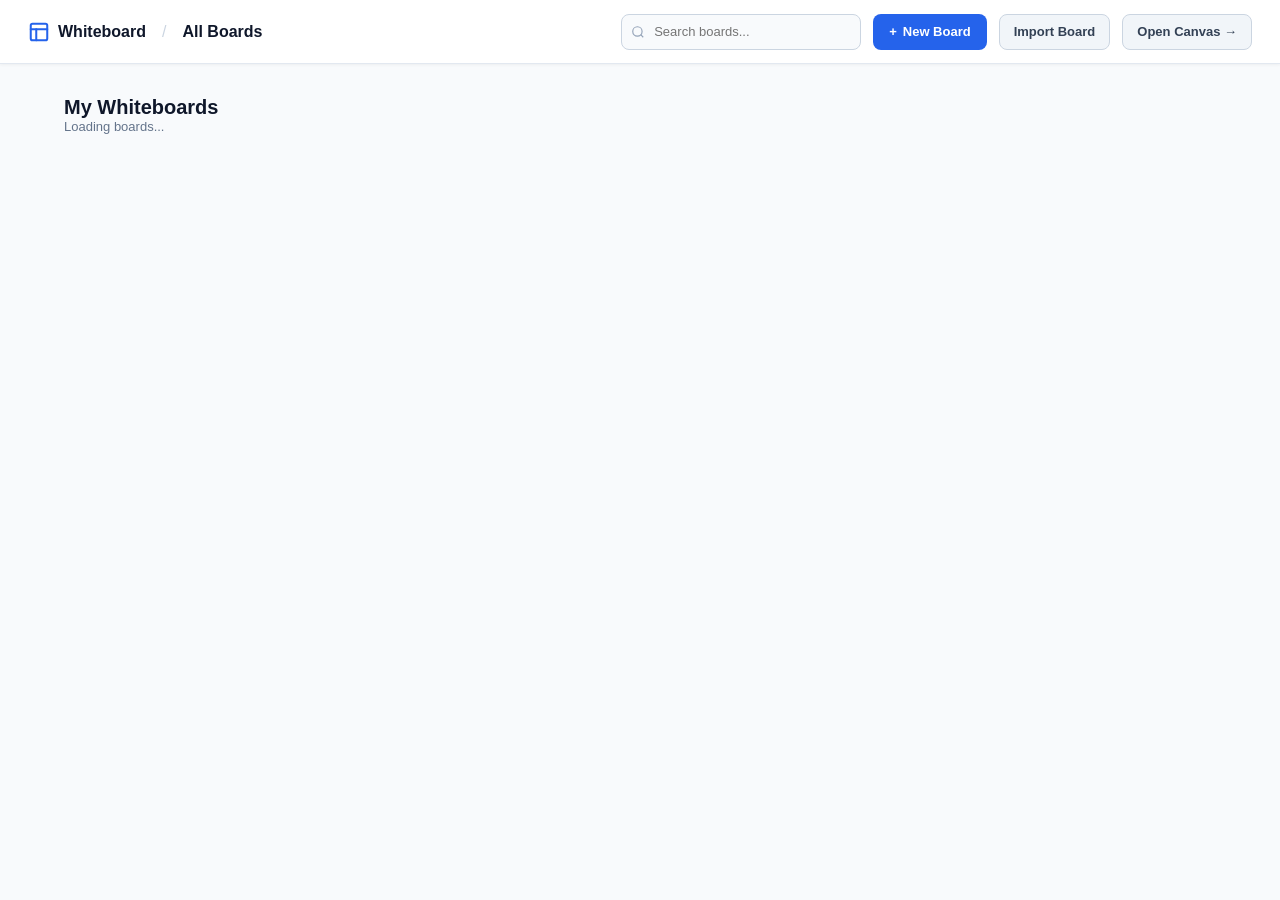
==== commit 876a23af: "feat(boards): add Import Board button on All Boards dashboard (/boards)" ====
--- a/templates/boards.html
+++ b/templates/boards.html
@@ -5,7 +5,7 @@
     <meta name="viewport" content="width=device-width, initial-scale=1.0">
     <title>Whiteboards - All Boards</title>
     <!-- Local CSS stylesheet -->
-    <link rel="stylesheet" href="/static/css/style.css">
+    <link rel="stylesheet" href="/static/css/style.css?v={{ asset_version or '20261121_10' }}">
     <style>
         .boards-page-container {
             min-height: 100vh;
@@ -351,7 +351,7 @@
 <body class="boards-page-container">
     <header class="boards-topbar">
         <div class="boards-topbar-left">
-            <a href="/" style="display: flex; align-items: center; gap: 8px; text-decoration: none; color: inherit;">
+            <a href="/boards" style="display: flex; align-items: center; gap: 8px; text-decoration: none; color: inherit;">
                 <svg width="22" height="22" viewBox="0 0 24 24" fill="none" stroke="#2563eb" stroke-width="2.2" stroke-linecap="round" stroke-linejoin="round">
                     <rect x="3" y="3" width="18" height="18" rx="2" ry="2"/>
                     <line x1="3" y1="9" x2="21" y2="9"/>
@@ -374,7 +374,11 @@
             <button type="button" id="btn-create-board-header" class="btn-new-board-page">
                 <span>+</span> New Board
             </button>
-            <a href="/" class="btn-back-to-canvas">
+            <button type="button" id="btn-import-board-header" class="btn-back-to-canvas" title="Import shared board (.wb.json / .json)">
+                Import Board
+            </button>
+            <input type="file" id="boards-page-import-input" accept=".json,.wb.json" style="display: none;">
+            <a href="/whiteboard" class="btn-back-to-canvas">
                 Open Canvas &rarr;
             </a>
         </div>
@@ -612,6 +616,57 @@
         document.getElementById('btn-create-board-header').addEventListener('click', handleCreateBoard);
         document.getElementById('boards-page-search').addEventListener('input', renderBoardsGrid);
 
+        const btnImportHeader = document.getElementById('btn-import-board-header');
+        const importInput = document.getElementById('boards-page-import-input');
+        if (btnImportHeader && importInput) {
+            btnImportHeader.addEventListener('click', () => {
+                importInput.value = '';
+                importInput.click();
+            });
+            importInput.addEventListener('change', (e) => {
+                const file = e.target.files && e.target.files[0];
+                if (!file) return;
+                const reader = new FileReader();
+                reader.onload = async (ev) => {
+                    let parsedData;
+                    try {
+                        parsedData = JSON.parse(ev.target.result);
+                    } catch (err) {
+                        showToast('Import failed: File is not valid JSON');
+                        return;
+                    }
+                    const isImportable = parsedData && typeof parsedData === 'object' && !Array.isArray(parsedData) && (Array.isArray(parsedData.objects) || Array.isArray(parsedData.slides));
+                    if (!isImportable) {
+                        showToast('Import failed: Not a valid whiteboard file');
+                        return;
+                    }
+                    const boardName = (parsedData.boardName && typeof parsedData.boardName === 'string' && parsedData.boardName.trim())
+                        ? parsedData.boardName.trim()
+                        : (file.name.replace(/\.wb\.json$/i, '').replace(/\.[^/.]+$/, '').trim() || 'Imported Board');
+                    const importedBg = (parsedData.bgColor && typeof parsedData.bgColor === 'string') ? parsedData.bgColor : '#f8fafc';
+                    try {
+                        const res = await fetch('/api/boards', {
+                            method: 'POST',
+                            headers: { 'Content-Type': 'application/json' },
+                            body: JSON.stringify({
+                                name: boardName,
+                                bg_color: importedBg,
+                                data: JSON.stringify(parsedData)
+                            })
+                        });
+                        if (!res.ok) throw new Error('HTTP ' + res.status);
+                        const created = await res.json();
+                        showToast(`Imported "${boardName}"`);
+                        window.location.href = `/board/${created.id}`;
+                    } catch (err) {
+                        console.error(err);
+                        showToast('Error importing board');
+                    }
+                };
+                reader.readAsText(file);
+            });
+        }
+
         // Boot
         fetchBoards();
     </script>
--- a/static/css/style.css
+++ b/static/css/style.css
@@ -1,2151 +1,30 @@
 /* ==========================================================================
-   Whiteboard Web App Stylesheet - Phase 1
-   Clean, modern, offline styling for canvas, toolbar, and zoom controls.
+   Whiteboard stylesheet manifest — rules live in static/css/*.css
+   Keep this file rule-free. Order below is load-order-critical.
    ========================================================================== */
-
-:root {
-    --bg-color: #f8fafc;
-    --grid-line-color: #e2e8f0;
-    --toolbar-bg: rgba(255, 255, 255, 0.95);
-    --toolbar-border: #e2e8f0;
-    --toolbar-shadow: 0 4px 16px rgba(0, 0, 0, 0.08);
-    --text-primary: #1e293b;
-    --text-secondary: #64748b;
-    --primary-color: #3b82f6;
-    --primary-hover: #2563eb;
-    --active-bg: #eff6ff;
-    --btn-hover: #f1f5f9;
-    --danger-color: #ef4444;
-    --danger-hover: #dc2626;
-    --border-radius: 8px;
-    --font-family: -apple-system, BlinkMacSystemFont, "Segoe UI", Roboto, Helvetica, Arial, sans-serif;
-}
-
-* {
-    box-sizing: border-box;
-    margin: 0;
-    padding: 0;
-    user-select: none;
-}
-
-html, body {
-    width: 100%;
-    height: 100%;
-    overflow: hidden;
-    font-family: var(--font-family);
-    background-color: var(--bg-color);
-    color: var(--text-primary);
-}
-
-/* ==========================================================================
-   Top Bar Container (Fixed Logo on Left & Centered Toolbar)
-   ========================================================================== */
-
-.top-bar-container {
-    position: fixed;
-    top: 14px;
-    left: 14px;
-    right: 14px;
-    display: flex;
-    align-items: center;
-    justify-content: space-between;
-    gap: 16px;
-    pointer-events: none;
-    z-index: 100;
-}
-
-.app-brand-fixed {
-    height: 44px;
-    display: inline-flex;
-    align-items: center;
-    gap: 8px;
-    padding: 0 14px;
-    background: var(--toolbar-bg);
-    backdrop-filter: blur(14px);
-    border: 1px solid var(--toolbar-border);
-    border-radius: 12px;
-    box-shadow: var(--toolbar-shadow);
-    user-select: none;
-    pointer-events: auto;
-    flex-shrink: 0;
-}
-
-.brand-link {
-    display: inline-flex;
-    align-items: center;
-    gap: 8px;
-    text-decoration: none;
-    color: inherit;
-    cursor: pointer;
-    transition: opacity 0.15s ease;
-}
-
-.brand-link:hover {
-    opacity: 0.85;
-}
-
-.brand-divider {
-    width: 1px;
-    height: 18px;
-    background: var(--toolbar-border);
-    margin: 0 2px;
-}
-
-.btn-all-boards-link {
-    display: inline-flex;
-    align-items: center;
-    gap: 6px;
-    padding: 4px 10px;
-    border-radius: 8px;
-    background: rgba(99, 102, 241, 0.08);
-    color: var(--primary-color, #4f46e5);
-    font-size: 12px;
-    font-weight: 600;
-    text-decoration: none;
-    border: 1px solid rgba(99, 102, 241, 0.18);
-    transition: all 0.15s ease;
-}
-
-.btn-all-boards-link:hover {
-    background: var(--primary-color, #4f46e5);
-    color: #ffffff;
-    box-shadow: 0 2px 6px rgba(79, 70, 229, 0.25);
-}
-
-.brand-icon {
-    font-size: 18px;
-    line-height: 1;
-}
-
-.brand-name {
-    font-size: 15px;
-    font-weight: 700;
-    letter-spacing: -0.2px;
-    color: var(--text-primary);
-}
-
-.top-bar-right {
-    height: 44px;
-    display: inline-flex;
-    align-items: center;
-    justify-content: flex-end;
-    gap: 10px;
-    pointer-events: auto;
-    flex-shrink: 0;
-}
-
-.autosave-indicator {
-    height: 36px;
-    display: inline-flex;
-    align-items: center;
-    gap: 7px;
-    padding: 0 12px;
-    background: var(--toolbar-bg);
-    backdrop-filter: blur(14px);
-    border: 1px solid var(--toolbar-border);
-    border-radius: 10px;
-    box-shadow: var(--toolbar-shadow);
-    font-size: 12px;
-    font-weight: 500;
-    color: var(--text-secondary);
-    user-select: none;
-    transition: all 0.2s ease;
-}
-
-.autosave-dot {
-    width: 8px;
-    height: 8px;
-    border-radius: 50%;
-    background-color: #10b981; /* Green = saved */
-    box-shadow: 0 0 6px rgba(16, 185, 129, 0.5);
-    transition: background-color 0.25s ease, box-shadow 0.25s ease;
-}
-
-/* Dirty / Unsaved changes */
-.autosave-indicator.dirty .autosave-dot {
-    background-color: #f59e0b;
-    box-shadow: 0 0 6px rgba(245, 158, 11, 0.5);
-}
-
-.autosave-indicator.dirty .autosave-text {
-    color: #d97706;
-}
-
-/* Saving in progress */
-.autosave-indicator.saving .autosave-dot {
-    background-color: #3b82f6;
-    box-shadow: 0 0 8px rgba(59, 130, 246, 0.6);
-    animation: autosave-pulse 1.2s infinite ease-in-out;
-}
-
-.autosave-indicator.saving .autosave-text {
-    color: #2563eb;
-}
-
-/* Save Error */
-.autosave-indicator.error .autosave-dot {
-    background-color: #ef4444;
-    box-shadow: 0 0 8px rgba(239, 68, 68, 0.6);
-}
-
-.autosave-indicator.error .autosave-text {
-    color: #dc2626;
-}
-
-@keyframes autosave-pulse {
-    0%, 100% {
-        transform: scale(1);
-        opacity: 1;
-    }
-    50% {
-        transform: scale(1.35);
-        opacity: 0.6;
-    }
-}
-
-.top-bar-spacer {
-    width: 148px;
-    height: 44px;
-    flex-shrink: 1;
-    min-width: 0;
-    pointer-events: none;
-    visibility: hidden;
-}
-
-/* ==========================================================================
-   Top Toolbar
-   ========================================================================== */
-
-#toolbar {
-    pointer-events: auto;
-    display: flex;
-    align-items: center;
-    gap: 6px;
-    padding: 5px 10px;
-    background: var(--toolbar-bg);
-    backdrop-filter: blur(14px);
-    border: 1px solid var(--toolbar-border);
-    border-radius: 12px;
-    box-shadow: var(--toolbar-shadow);
-    max-width: calc(100vw - 340px);
-    overflow-x: auto;
-    scrollbar-width: none;
-    flex-shrink: 1;
-}
-
-#toolbar::-webkit-scrollbar {
-    display: none;
-}
-
-.toolbar-separator {
-    width: 1px;
-    height: 22px;
-    background-color: var(--toolbar-border);
-    margin: 0 4px;
-    flex-shrink: 0;
-}
-
-.toolbar-group {
-    display: flex;
-    align-items: center;
-    gap: 4px;
-    flex-shrink: 0;
-}
-
-.btn {
-    display: inline-flex;
-    align-items: center;
-    justify-content: center;
-    height: 34px;
-    padding: 0 8px;
-    background: transparent;
-    border: 1px solid transparent;
-    border-radius: var(--border-radius);
-    color: var(--text-primary);
-    font-size: 13px;
-    font-weight: 500;
-    cursor: pointer;
-    transition: all 0.15s ease-in-out;
-}
-
-.tool-btn {
-    width: 36px;
-    height: 36px;
-    padding: 0;
-    flex-shrink: 0;
-}
-
-.tool-btn span {
-    display: none;
-}
-
-.action-btn {
-    width: 36px;
-    height: 36px;
-    padding: 0;
-    flex-shrink: 0;
-}
-
-.action-btn span {
-    display: none;
-}
-
-.btn:hover:not(:disabled) {
-    background-color: var(--btn-hover);
-}
-
-.btn:disabled {
-    opacity: 0.4;
-    cursor: not-allowed;
-}
-
-.tool-btn.active {
-    background-color: var(--active-bg);
-    border-color: #bfdbfe;
-    color: var(--primary-color);
-}
-
-.btn-danger:hover:not(:disabled) {
-    background-color: #fee2e2;
-    color: var(--danger-color);
-}
-
-/* ==========================================================================
-   Tool Properties (Color, Size, Font Formatting)
-   ========================================================================== */
-
-#tool-properties {
-    display: flex;
-    align-items: center;
-    gap: 8px;
-}
-
-.prop-item {
-    display: flex;
-    align-items: center;
-    gap: 5px;
-}
-
-.prop-item-group {
-    display: flex;
-    align-items: center;
-    gap: 4px;
-}
-
-.prop-label {
-    font-size: 11px;
-    font-weight: 600;
-    color: var(--text-secondary);
-    text-transform: uppercase;
-    letter-spacing: 0.5px;
-}
-
-.prop-select {
-    height: 32px;
-    padding: 0 8px;
-    border: 1px solid var(--toolbar-border);
-    border-radius: var(--border-radius);
-    background-color: #ffffff;
-    color: var(--text-primary);
-    font-size: 12px;
-    font-weight: 500;
-    outline: none;
-    cursor: pointer;
-    transition: all 0.15s ease-in-out;
-}
-
-.prop-select:hover {
-    border-color: #cbd5e1;
-    background-color: var(--btn-hover);
-}
-
-.prop-select:focus {
-    border-color: var(--primary-color);
-    box-shadow: 0 0 0 2px rgba(59, 130, 246, 0.15);
-}
-
-.prop-btn {
-    width: 32px;
-    height: 32px;
-    padding: 0;
-    display: inline-flex;
-    align-items: center;
-    justify-content: center;
-    border: 1px solid var(--toolbar-border);
-    border-radius: var(--border-radius);
-    background: transparent;
-    cursor: pointer;
-    font-size: 13px;
-    color: var(--text-primary);
-    transition: all 0.15s ease-in-out;
-}
-
-.prop-btn:hover {
-    background-color: var(--btn-hover);
-}
-
-.prop-btn.active {
-    background-color: var(--active-bg);
-    border-color: #bfdbfe;
-    color: var(--primary-color);
-}
-
-.color-picker-label {
-    position: relative;
-    display: inline-flex;
-    align-items: center;
-    justify-content: center;
-    cursor: pointer;
-    padding: 2px;
-}
-
-.color-picker-label input[type="color"] {
-    position: absolute;
-    opacity: 0;
-    width: 0;
-    height: 0;
-    pointer-events: none;
-}
-
-.color-swatch-circle {
-    width: 24px;
-    height: 24px;
-    border-radius: 50%;
-    border: 2px solid #ffffff;
-    box-shadow: 0 0 0 1px var(--toolbar-border), 0 2px 4px rgba(0, 0, 0, 0.12);
-    transition: transform 0.15s ease, box-shadow 0.15s ease;
-}
-
-.color-picker-label:hover .color-swatch-circle {
-    transform: scale(1.1);
-    box-shadow: 0 0 0 1.5px var(--primary-color), 0 3px 6px rgba(0, 0, 0, 0.18);
-}
-
-/* Shape Fill Controls & No-Fill Option */
-.fill-controls {
-    display: inline-flex;
-    align-items: center;
-    gap: 6px;
-}
-
-.btn-fill-none {
-    width: 24px;
-    height: 24px;
-    border-radius: 50%;
-    border: 1px solid var(--toolbar-border);
-    background: #ffffff;
-    display: inline-flex;
-    align-items: center;
-    justify-content: center;
-    cursor: pointer;
-    padding: 0;
-    transition: all 0.15s ease;
-}
-
-.btn-fill-none:hover {
-    border-color: var(--primary-color);
-    transform: scale(1.08);
-}
-
-.btn-fill-none.active {
-    border-color: #ef4444;
-    background: #fef2f2;
-    box-shadow: 0 0 0 2px rgba(239, 68, 68, 0.25);
-}
-
-.btn-fill-none .none-icon {
-    width: 13px;
-    height: 13px;
-    border-radius: 50%;
-    border: 1.5px solid #ef4444;
-    position: relative;
-    display: block;
-}
-
-.btn-fill-none .none-icon::after {
-    content: '';
-    position: absolute;
-    top: 50%;
-    left: -1px;
-    right: -1px;
-    height: 1.5px;
-    background: #ef4444;
-    transform: translateY(-50%) rotate(-45deg);
-}
-
-.color-swatch-circle.is-transparent {
-    background: #ffffff !important;
-    position: relative;
-    overflow: hidden;
-    border: 1px dashed #94a3b8;
-}
-
-.color-swatch-circle.is-transparent::after {
-    content: '';
-    position: absolute;
-    top: 50%;
-    left: -2px;
-    right: -2px;
-    height: 1.5px;
-    background: #ef4444;
-    transform: translateY(-50%) rotate(-45deg);
-}
-
-/* Sticky Note Color Swatches */
-.sticky-color-swatches {
-    display: inline-flex;
-    align-items: center;
-    gap: 4px;
-    padding: 2px 4px;
-    background-color: #f1f5f9;
-    border-radius: 20px;
-}
-
-.sticky-color-btn {
-    width: 22px;
-    height: 22px;
-    border-radius: 50%;
-    border: 2px solid #ffffff;
-    box-shadow: 0 1px 3px rgba(0, 0, 0, 0.12);
-    cursor: pointer;
-    transition: transform 0.15s ease, box-shadow 0.15s ease;
-}
-
-.sticky-color-btn:hover {
-    transform: scale(1.15);
-}
-
-.sticky-color-btn.active {
-    box-shadow: 0 0 0 2px var(--primary-color), 0 2px 5px rgba(0, 0, 0, 0.2);
-    transform: scale(1.15);
-}
-
-/* ==========================================================================
-   Left Navigation Sidebar Dock & Flyout Drawer
-   ========================================================================== */
-
-.sidebar-dock {
-    position: fixed;
-    top: 72px;
-    left: 14px;
-    z-index: 96;
-    background: var(--toolbar-bg);
-    backdrop-filter: blur(14px);
-    border: 1px solid var(--toolbar-border);
-    border-radius: 14px;
-    box-shadow: var(--toolbar-shadow);
-    padding: 6px 4px;
-    display: flex;
-    flex-direction: column;
-    align-items: center;
-}
-
-.sidebar-buttons {
-    display: flex;
-    flex-direction: column;
-    gap: 4px;
-}
-
-.sidebar-btn {
-    width: 48px;
-    height: 48px;
-    display: flex;
-    flex-direction: column;
-    align-items: center;
-    justify-content: center;
-    gap: 3px;
-    background: transparent;
-    border: 1px solid transparent;
-    border-radius: 10px;
-    color: var(--text-secondary);
-    cursor: pointer;
-    transition: all 0.15s ease-in-out;
-}
-
-.sidebar-btn:hover {
-    background-color: var(--btn-hover);
-    color: var(--text-primary);
-}
-
-.sidebar-btn.active {
-    background-color: var(--active-bg);
-    border-color: #bfdbfe;
-    color: var(--primary-color);
-}
-
-.sidebar-btn-label {
-    font-size: 9px;
-    font-weight: 600;
-    letter-spacing: 0.2px;
-}
-
-/* Sidebar Flyout Drawer */
-.sidebar-drawer {
-    position: fixed;
-    top: 72px;
-    left: 74px; /* Placed immediately beside the sidebar dock */
-    width: 340px;
-    max-height: calc(100vh - 100px);
-    background: var(--toolbar-bg);
-    backdrop-filter: blur(14px);
-    border: 1px solid var(--toolbar-border);
-    border-radius: 14px;
-    box-shadow: var(--toolbar-shadow);
-    display: flex;
-    flex-direction: column;
-    z-index: 95;
-    transition: transform 0.22s cubic-bezier(0.16, 1, 0.3, 1), opacity 0.22s ease, visibility 0.22s ease;
-}
-
-.sidebar-drawer.hidden {
-    transform: translateX(-30px);
-    opacity: 0;
-    pointer-events: none;
-    visibility: hidden;
-}
-
-/* ==========================================================================
-   Right Collapsible Boards Sidebar (Expandable horizontal panel on right edge)
-   ========================================================================== */
-
-.right-boards-sidebar {
-    position: fixed;
-    top: 72px;
-    right: 0;
-    z-index: 97;
-    height: calc(100vh - 160px);
-    max-height: 560px;
-    background: var(--toolbar-bg);
-    backdrop-filter: blur(16px);
-    border: 1px solid var(--toolbar-border);
-    border-right: none;
-    border-radius: 14px 0 0 14px;
-    box-shadow: -4px 6px 20px rgba(0, 0, 0, 0.08);
-    display: flex;
-    flex-direction: row;
-    overflow: hidden;
-    transition: width 0.22s cubic-bezier(0.16, 1, 0.3, 1), box-shadow 0.22s ease;
-    box-sizing: border-box;
-}
-
-/* Collapsed state: always small width (36px) right on the right edge */
-.right-boards-sidebar.collapsed {
-    width: 36px;
-    cursor: pointer;
-}
-
-.right-boards-sidebar.collapsed:hover {
-    background: #ffffff;
-    box-shadow: -6px 8px 24px rgba(0, 0, 0, 0.12);
-}
-
-/* Expanded state: widened to 320px for ample board room */
-.right-boards-sidebar.expanded {
-    width: 320px;
-}
-
-/* Collapsed strip */
-.boards-collapsed-strip {
-    width: 36px;
-    height: 100%;
-    display: flex;
-    flex-direction: column;
-    align-items: center;
-    padding: 10px 0;
-    gap: 12px;
-    flex-shrink: 0;
-    user-select: none;
-}
-
-.right-boards-sidebar.expanded .boards-collapsed-strip {
-    display: none;
-}
-
-.boards-vertical-tab {
-    display: flex;
-    flex-direction: column;
-    align-items: center;
-    gap: 8px;
-    margin-top: 6px;
-    color: var(--text-secondary);
-}
-
-.vertical-tab-text {
-    writing-mode: vertical-rl;
-    text-orientation: mixed;
-    transform: rotate(180deg);
-    font-size: 11px;
-    font-weight: 700;
-    letter-spacing: 0.8px;
-    color: var(--text-primary);
-}
-
-.boards-strip-badge {
-    display: inline-flex;
-    align-items: center;
-    justify-content: center;
-    width: 18px;
-    height: 18px;
-    font-size: 10px;
-    font-weight: 700;
-    color: var(--primary-color);
-    background: #dbeafe;
-    border-radius: 50%;
-}
-
-/* Expanded content */
-.boards-expanded-content {
-    flex: 1;
-    display: flex;
-    flex-direction: column;
-    width: 320px;
-    height: 100%;
-    overflow: hidden;
-}
-
-.right-boards-sidebar.collapsed .boards-expanded-content {
-    display: none;
-}
-
-.boards-header {
-    display: flex;
-    align-items: center;
-    justify-content: space-between;
-    padding: 10px 12px;
-    border-bottom: 1px solid var(--toolbar-border);
-    flex-shrink: 0;
-}
-
-.boards-header-title {
-    display: flex;
-    align-items: center;
-    gap: 6px;
-    font-size: 13px;
-    font-weight: 700;
-    color: var(--text-primary);
-}
-
-.boards-badge {
-    display: inline-flex;
-    align-items: center;
-    justify-content: center;
-    padding: 0 5px;
-    height: 16px;
-    font-size: 10px;
-    font-weight: 700;
-    color: var(--primary-color);
-    background: #dbeafe;
-    border-radius: 10px;
-    margin-left: 4px;
-}
-
-.boards-header-actions {
-    display: flex;
-    align-items: center;
-    gap: 6px;
-}
-
-.btn-panel-action {
-    display: inline-flex;
-    align-items: center;
-    justify-content: center;
-    gap: 4px;
-    height: 25px;
-    padding: 0 9px;
-    font-size: 11px;
-    font-weight: 600;
-    color: #ffffff;
-    background: var(--primary-color);
-    border: none;
-    border-radius: 6px;
-    cursor: pointer;
-    transition: background 0.12s ease;
-}
-
-.btn-panel-action:hover {
-    background: var(--primary-hover);
-}
-
-.btn-panel-action.btn-panel-secondary {
-    background: #f1f5f9;
-    color: var(--text-primary);
-    border: 1px solid var(--toolbar-border);
-}
-
-.btn-panel-action.btn-panel-secondary:hover {
-    background: #e2e8f0;
-    color: #0f172a;
-}
-
-.btn-boards-toggle {
-    width: 24px;
-    height: 24px;
-    display: flex;
-    align-items: center;
-    justify-content: center;
-    border: 1px solid var(--toolbar-border);
-    border-radius: 6px;
-    background: #ffffff;
-    color: var(--text-secondary);
-    cursor: pointer;
-    transition: all 0.12s ease;
-}
-
-.btn-boards-toggle:hover {
-    background: var(--btn-hover);
-    color: var(--text-primary);
-}
-
-.boards-search-box {
-    position: relative;
-    padding: 6px 12px;
-    border-bottom: 1px solid var(--toolbar-border);
-    display: flex;
-    align-items: center;
-    flex-shrink: 0;
-}
-
-.boards-search-box .search-icon {
-    position: absolute;
-    left: 20px;
-    color: var(--text-secondary);
-    pointer-events: none;
-}
-
-.boards-search-box input {
-    width: 100%;
-    height: 26px;
-    padding: 0 10px 0 28px;
-    border: 1px solid var(--toolbar-border);
-    border-radius: 6px;
-    font-size: 11px;
-    outline: none;
-    background: #ffffff;
-    color: var(--text-primary);
-}
-
-.boards-search-box input:focus {
-    border-color: var(--primary-color);
-}
-
-.boards-list-wrapper {
-    flex: 1;
-    overflow-y: auto;
-    padding: 8px 10px;
-    display: flex;
-    flex-direction: column;
-    gap: 4px;
-}
-
-/* Board Item Row (Comfortable height ~34px) */
-.board-item {
-    height: 34px;
-    min-height: 34px;
-    max-height: 34px;
-    display: flex;
-    align-items: center;
-    justify-content: space-between;
-    padding: 0 10px;
-    border-radius: 6px;
-    background: #ffffff;
-    border: 1px solid var(--toolbar-border);
-    cursor: pointer;
-    user-select: none;
-    box-sizing: border-box;
-    transition: all 0.12s ease;
-}
-
-.board-item:hover {
-    background: var(--btn-hover);
-    border-color: #cbd5e1;
-}
-
-.board-item.active {
-    background: var(--active-bg);
-    border-color: #93c5fd;
-    font-weight: 600;
-}
-
-.board-item-left {
-    display: flex;
-    align-items: center;
-    gap: 8px;
-    min-width: 0;
-    flex: 1;
-    height: 24px;
-    overflow: hidden;
-}
-
-.board-item-dot {
-    width: 7px;
-    height: 7px;
-    border-radius: 50%;
-    background: #94a3b8;
-    flex-shrink: 0;
-}
-
-.board-item.active .board-item-dot {
-    background: var(--primary-color);
-}
-
-.board-item-title {
-    font-size: 12px;
-    line-height: 24px;
-    font-weight: 500;
-    color: var(--text-primary);
-    white-space: nowrap;
-    overflow: hidden;
-    text-overflow: ellipsis;
-    max-width: 175px;
-}
-
-.board-rename-input {
-    height: 24px;
-    padding: 0 6px;
-    border: 1px solid var(--primary-color);
-    border-radius: 4px;
-    font-size: 12px;
-    font-weight: 500;
-    outline: none;
-    background: #ffffff;
-    color: var(--text-primary);
-    width: 160px;
-    box-sizing: border-box;
-}
-
-.board-item-actions {
-    display: flex;
-    align-items: center;
-    gap: 3px;
-    flex-shrink: 0;
-    height: 24px;
-}
-
-.btn-board-action {
-    width: 22px;
-    height: 22px;
-    padding: 0;
-    margin: 0;
-    border: none;
-    background: transparent;
-    color: var(--text-secondary);
-    border-radius: 4px;
-    cursor: pointer;
-    display: inline-flex;
-    align-items: center;
-    justify-content: center;
-    transition: all 0.1s ease;
-}
-
-.btn-board-action:hover {
-    background: rgba(0, 0, 0, 0.08);
-    color: var(--text-primary);
-}
-
-.btn-board-action.btn-board-rename:hover {
-    color: var(--primary-color);
-}
-
-.btn-board-action.btn-board-download:hover {
-    color: var(--primary-color);
-}
-
-.btn-board-action.btn-board-delete:hover {
-    color: var(--danger-color, #ef4444);
-}
-
-.boards-empty-state {
-    padding: 20px 8px;
-    text-align: center;
-    font-size: 11px;
-    color: var(--text-secondary);
-}
-
-/* Board Background Color Settings (Sidebar Footer) */
-.boards-footer-settings {
-    padding: 10px 12px;
-    border-top: 1px solid var(--toolbar-border);
-    background: #f8fafc;
-    flex-shrink: 0;
-    display: flex;
-    flex-direction: column;
-    gap: 8px;
-}
-
-.boards-setting-header {
-    display: flex;
-    align-items: center;
-    justify-content: space-between;
-}
-
-.boards-setting-title {
-    font-size: 10.5px;
-    font-weight: 700;
-    color: var(--text-secondary);
-    text-transform: uppercase;
-    letter-spacing: 0.5px;
-}
-
-.board-bg-swatches {
-    display: flex;
-    align-items: center;
-    gap: 6px;
-    flex-wrap: wrap;
-}
-
-.board-bg-swatch {
-    width: 22px;
-    height: 22px;
-    border-radius: 50%;
-    border: 1px solid var(--toolbar-border);
-    cursor: pointer;
-    padding: 0;
-    transition: transform 0.12s ease, box-shadow 0.12s ease, border-color 0.12s ease;
-    box-shadow: 0 1px 2px rgba(0, 0, 0, 0.05);
-}
-
-.board-bg-swatch:hover {
-    transform: scale(1.18);
-}
-
-.board-bg-swatch.active {
-    border: 2px solid var(--primary-color);
-    box-shadow: 0 0 0 2px rgba(37, 99, 235, 0.3);
-}
-
-.board-bg-custom-btn {
-    position: relative;
-    width: 22px;
-    height: 22px;
-    border-radius: 50%;
-    border: 1.5px dashed var(--toolbar-border);
-    display: inline-flex;
-    align-items: center;
-    justify-content: center;
-    cursor: pointer;
-    background: #ffffff;
-    color: var(--text-secondary);
-    transition: all 0.12s ease;
-}
-
-.board-bg-custom-btn:hover {
-    border-color: var(--primary-color);
-    color: var(--primary-color);
-    transform: scale(1.15);
-}
-
-.board-bg-custom-btn input[type="color"] {
-    position: absolute;
-    opacity: 0;
-    width: 0;
-    height: 0;
-    pointer-events: none;
-}
-
-.drawer-panel-content {
-    display: flex;
-    flex-direction: column;
-    height: 100%;
-}
-
-.drawer-placeholder-box {
-    padding: 32px 20px;
-    text-align: center;
-    display: flex;
-    flex-direction: column;
-    align-items: center;
-    gap: 8px;
-}
-
-.placeholder-badge {
-    display: inline-block;
-    padding: 3px 8px;
-    font-size: 10px;
-    font-weight: 700;
-    text-transform: uppercase;
-    letter-spacing: 0.5px;
-    color: #2563eb;
-    background: #dbeafe;
-    border-radius: 12px;
-}
-
-.placeholder-icon {
-    font-size: 32px;
-    margin-top: 4px;
-}
-
-.drawer-placeholder-box h4 {
-    font-size: 14px;
-    font-weight: 700;
-    color: var(--text-primary);
-}
-
-.drawer-placeholder-box p {
-    font-size: 12px;
-    color: var(--text-secondary);
-    line-height: 1.45;
-}
-
-.shapes-panel-header {
-    display: flex;
-    align-items: center;
-    justify-content: space-between;
-    padding: 12px 14px 10px;
-    border-bottom: 1px solid var(--toolbar-border);
-}
-
-.shapes-panel-title {
-    font-size: 13px;
-    font-weight: 700;
-    color: var(--text-primary);
-    display: flex;
-    align-items: center;
-    gap: 6px;
-}
-
-.shapes-panel-close {
-    width: 26px;
-    height: 26px;
-    border-radius: 6px;
-    border: none;
-    background: transparent;
-    color: var(--text-secondary);
-    display: flex;
-    align-items: center;
-    justify-content: center;
-    cursor: pointer;
-    transition: all 0.15s ease;
-}
-
-.shapes-panel-close:hover {
-    background-color: var(--btn-hover);
-    color: var(--text-primary);
-}
-
-.shapes-search-wrapper {
-    position: relative;
-    padding: 10px 14px;
-    border-bottom: 1px solid var(--toolbar-border);
-    display: flex;
-    align-items: center;
-}
-
-.shapes-search-wrapper .search-icon {
-    position: absolute;
-    left: 24px;
-    color: var(--text-secondary);
-    pointer-events: none;
-}
-
-#shapes-search {
-    width: 100%;
-    height: 34px;
-    padding: 0 28px 0 32px;
-    border: 1px solid var(--toolbar-border);
-    border-radius: 8px;
-    background-color: #ffffff;
-    font-size: 12px;
-    color: var(--text-primary);
-    outline: none;
-    transition: all 0.15s ease;
-}
-
-#shapes-search:focus {
-    border-color: var(--primary-color);
-    box-shadow: 0 0 0 2px rgba(59, 130, 246, 0.15);
-}
-
-.clear-search-btn {
-    position: absolute;
-    right: 22px;
-    background: transparent;
-    border: none;
-    font-size: 16px;
-    color: var(--text-secondary);
-    cursor: pointer;
-    line-height: 1;
-}
-
-.clear-search-btn:hover {
-    color: var(--text-primary);
-}
-
-/* Category Filter Chips */
-/* Category Filter Chips with Scroll Navigation */
-.shapes-categories-container {
-    position: relative;
-    display: flex;
-    align-items: center;
-    border-bottom: 1px solid var(--toolbar-border);
-    padding: 0 4px;
-    background: transparent;
-}
-
-.cat-nav-btn {
-    width: 18px;
-    height: 28px;
-    display: flex;
-    align-items: center;
-    justify-content: center;
-    background: transparent;
-    border: none;
-    color: var(--text-secondary);
-    font-size: 16px;
-    font-weight: 700;
-    cursor: pointer;
-    z-index: 2;
-    transition: all 0.15s ease;
-    border-radius: 4px;
-    flex-shrink: 0;
-}
-
-.cat-nav-btn:hover {
-    background: var(--btn-hover);
-    color: var(--primary-color);
-}
-
-.shapes-categories {
-    display: flex;
-    align-items: center;
-    gap: 4px;
-    padding: 6px 4px 8px;
-    overflow-x: auto;
-    scroll-behavior: smooth;
-    scrollbar-width: none;
-    flex: 1;
-}
-
-.shapes-categories::-webkit-scrollbar {
-    display: none;
-}
-
-.category-chip {
-    padding: 3px 8px;
-    font-size: 10px;
-    font-weight: 500;
-    border: 1px solid var(--toolbar-border);
-    border-radius: 12px;
-    background: transparent;
-    color: var(--text-secondary);
-    cursor: pointer;
-    white-space: nowrap;
-    transition: all 0.15s ease;
-    flex-shrink: 0;
-}
-
-.category-chip:hover {
-    background-color: var(--btn-hover);
-    color: var(--text-primary);
-}
-
-.category-chip.active {
-    background-color: var(--active-bg);
-    border-color: #bfdbfe;
-    color: var(--primary-color);
-    font-weight: 600;
-}
-
-.shapes-list {
-    overflow-y: auto;
-    padding: 8px 10px;
-    display: grid;
-    grid-template-columns: repeat(3, 1fr);
-    gap: 6px;
-    max-height: calc(100vh - 220px);
-    scrollbar-width: thin;
-}
-
-.shape-card {
-    display: flex;
-    flex-direction: column;
-    align-items: center;
-    justify-content: center;
-    padding: 6px 4px 5px;
-    background: #ffffff;
-    border: 1px solid var(--toolbar-border);
-    border-radius: 8px;
-    cursor: pointer;
-    transition: all 0.15s ease-in-out;
-    user-select: none;
-    min-height: 56px;
-}
-
-.shape-card:hover {
-    border-color: var(--primary-color);
-    box-shadow: 0 2px 8px rgba(59, 130, 246, 0.15);
-    transform: translateY(-1px);
-}
-
-.shape-card svg {
-    width: 24px;
-    height: 24px;
-    color: var(--text-primary);
-}
-
-.shape-card-name {
-    font-size: 9px;
-    font-weight: 500;
-    color: var(--text-secondary);
-    margin-top: 4px;
-    text-align: center;
-    white-space: nowrap;
-    overflow: hidden;
-    text-overflow: ellipsis;
-    max-width: 100%;
-}
-
-.shapes-empty {
-    grid-column: span 3;
-    padding: 24px 0;
-    text-align: center;
-    font-size: 12px;
-    color: var(--text-secondary);
-}
-
-/* ==========================================================================
-   Canvas Container & Grid Background
-   ========================================================================== */
-
-#canvas-container {
-    width: 100vw;
-    height: 100vh;
-    position: absolute;
-    top: 0;
-    left: 0;
-    overflow: hidden;
-    /* Grid background pattern */
-    background-color: var(--board-bg-color, #f8fafc);
-    background-image: 
-        linear-gradient(to right, var(--grid-line-color, #e2e8f0) 1px, transparent 1px),
-        linear-gradient(to bottom, var(--grid-line-color, #e2e8f0) 1px, transparent 1px);
-    background-size: 30px 30px;
-    background-position: 0px 0px;
-    transition: background-color 0.2s ease;
-}
-
-/* Fabric canvas elements */
-.canvas-container {
-    width: 100% !important;
-    height: 100% !important;
-    position: absolute !important;
-    top: 0;
-    left: 0;
-}
-
-/* ==========================================================================
-   Zoom Widget (Bottom Right)
-   ========================================================================== */
-
-#zoom-widget {
-    position: fixed;
-    bottom: 20px;
-    right: 20px;
-    z-index: 100;
-    display: flex;
-    align-items: center;
-    gap: 6px;
-    padding: 6px 10px;
-    background: var(--toolbar-bg);
-    backdrop-filter: blur(8px);
-    border: 1px solid var(--toolbar-border);
-    border-radius: 30px;
-    box-shadow: var(--toolbar-shadow);
-}
-
-.zoom-btn {
-    display: inline-flex;
-    align-items: center;
-    justify-content: center;
-    width: 28px;
-    height: 28px;
-    background: transparent;
-    border: none;
-    border-radius: 50%;
-    color: var(--text-primary);
-    cursor: pointer;
-    transition: background-color 0.15s ease-in-out;
-}
-
-.zoom-btn:hover {
-    background-color: var(--btn-hover);
-}
-
-.zoom-btn.text-btn {
-    width: auto;
-    border-radius: 12px;
-    padding: 0 8px;
-    font-size: 12px;
-    font-weight: 500;
-    color: var(--text-secondary);
-}
-
-.zoom-btn.text-btn:hover {
-    color: var(--text-primary);
-}
-
-#zoom-percentage {
-    min-width: 48px;
-    text-align: center;
-    font-size: 13px;
-    font-weight: 600;
-    color: var(--text-primary);
-    cursor: pointer;
-    padding: 2px 4px;
-    border-radius: 4px;
-}
-
-#zoom-percentage:hover {
-    background-color: var(--btn-hover);
-}
-
-/* ==========================================================================
-   Sticky Notes Drawer Panel
-   ========================================================================== */
-.notes-panel-body {
-    padding: 16px;
-    display: flex;
-    flex-direction: column;
-    gap: 14px;
-}
-
-.notes-panel-tip {
-    font-size: 11px;
-    color: var(--text-secondary);
-    margin: 0;
-    line-height: 1.45;
-}
-
-.notes-grid {
-    display: grid;
-    grid-template-columns: repeat(2, 1fr);
-    gap: 10px;
-}
-
-.drawer-note-card {
-    border-radius: 8px;
-    padding: 14px 10px;
-    border: 1px solid rgba(0, 0, 0, 0.08);
-    box-shadow: 0 2px 6px rgba(0, 0, 0, 0.06);
-    cursor: pointer;
-    transition: transform 0.15s ease, box-shadow 0.15s ease, border-color 0.15s ease;
-    text-align: left;
-    display: flex;
-    flex-direction: column;
-    gap: 4px;
-}
-
-.drawer-note-card:hover {
-    transform: translateY(-2px) scale(1.02);
-    box-shadow: 0 6px 14px rgba(0, 0, 0, 0.12);
-}
-
-.drawer-note-card:active {
-    transform: translateY(0) scale(0.98);
-}
-
-.drawer-note-card.note-yellow {
-    background-color: #fef08a;
-    border-color: #fde047;
-}
-
-.drawer-note-card.note-pink {
-    background-color: #fbcfe8;
-    border-color: #f9a8d4;
-}
-
-.drawer-note-card.note-green {
-    background-color: #bbf7d0;
-    border-color: #86efac;
-}
-
-.drawer-note-card.note-blue {
-    background-color: #bfdbfe;
-    border-color: #93c5fd;
-}
-
-.note-card-inner {
-    display: flex;
-    flex-direction: column;
-}
-
-.note-card-title {
-    font-size: 13px;
-    font-weight: 700;
-    color: #1e293b;
-}
-
-.note-card-sub {
-    font-size: 10px;
-    color: #64748b;
-    font-family: monospace;
-}
-
-.drawer-action-btn {
-    display: flex;
-    align-items: center;
-    justify-content: center;
-    gap: 8px;
-    width: 100%;
-    padding: 10px 14px;
-    font-size: 12px;
-    font-weight: 600;
-    color: var(--primary-color);
-    background: #eff6ff;
-    border: 1px solid #bfdbfe;
-    border-radius: 8px;
-    cursor: pointer;
-    transition: background 0.15s, border-color 0.15s, transform 0.15s;
-}
-
-.drawer-action-btn:hover {
-    background: #dbeafe;
-    border-color: #93c5fd;
-}
-
-.drawer-action-btn:active {
-    transform: scale(0.98);
-}
-
-/* ==========================================================================
-   Keyboard Shortcuts Modal & Toast Notifications
-   ========================================================================== */
-
-.modal-overlay {
-    position: fixed;
-    inset: 0;
-    background-color: rgba(15, 23, 42, 0.45);
-    backdrop-filter: blur(4px);
-    z-index: 200;
-    display: flex;
-    align-items: center;
-    justify-content: center;
-    padding: 20px;
-    opacity: 1;
-    visibility: visible;
-    transition: opacity 0.2s ease, visibility 0.2s ease;
-}
-
-.modal-overlay.hidden {
-    opacity: 0;
-    visibility: hidden;
-    pointer-events: none;
-}
-
-.modal-card {
-    background: #ffffff;
-    border: 1px solid var(--toolbar-border);
-    border-radius: 16px;
-    box-shadow: 0 20px 40px rgba(0, 0, 0, 0.2);
-    width: 900px;
-    max-width: 95vw;
-    max-height: 85vh;
-    display: flex;
-    flex-direction: column;
-    overflow: hidden;
-    animation: modalPopIn 0.2s cubic-bezier(0.16, 1, 0.3, 1);
-}
-
-@keyframes modalPopIn {
-    from {
-        transform: scale(0.95);
-        opacity: 0;
-    }
-    to {
-        transform: scale(1);
-        opacity: 1;
-    }
-}
-
-.modal-header {
-    display: flex;
-    align-items: center;
-    justify-content: space-between;
-    padding: 18px 24px 14px;
-    border-bottom: 1px solid var(--toolbar-border);
-}
-
-.modal-title {
-    display: flex;
-    align-items: center;
-    gap: 10px;
-}
-
-.modal-title-icon {
-    font-size: 22px;
-}
-
-.modal-title h3 {
-    margin: 0;
-    font-size: 17px;
-    font-weight: 700;
-    color: var(--text-primary);
-}
-
-.modal-hint {
-    font-size: 11px;
-    color: var(--text-secondary);
-    margin-top: 2px;
-}
-
-.modal-hint kbd {
-    display: inline-block;
-    padding: 1px 4px;
-    font-size: 10px;
-    font-family: inherit;
-    background: #f1f5f9;
-    border: 1px solid #cbd5e1;
-    border-radius: 4px;
-    box-shadow: 0 1px 0 rgba(0, 0, 0, 0.08);
-    color: var(--text-primary);
-}
-
-.modal-close-btn {
-    width: 32px;
-    height: 32px;
-    border-radius: 8px;
-    border: none;
-    background: transparent;
-    font-size: 22px;
-    line-height: 1;
-    color: var(--text-secondary);
-    cursor: pointer;
-    display: flex;
-    align-items: center;
-    justify-content: center;
-    transition: all 0.15s ease;
-}
-
-.modal-close-btn:hover {
-    background-color: var(--btn-hover);
-    color: var(--text-primary);
-}
-
-.modal-body {
-    padding: 20px 24px;
-    overflow-y: auto;
-}
-
-.shortcuts-grid-layout {
-    display: grid;
-    grid-template-columns: repeat(auto-fit, minmax(250px, 1fr));
-    gap: 20px;
-}
-
-.shortcuts-section {
-    background: #f8fafc;
-    border: 1px solid #e2e8f0;
-    border-radius: 12px;
-    padding: 14px 16px;
-    display: flex;
-    flex-direction: column;
-    gap: 8px;
-}
-
-.shortcuts-section h4 {
-    margin: 0 0 4px;
-    font-size: 13px;
-    font-weight: 700;
-    color: var(--primary-color);
-    text-transform: uppercase;
-    letter-spacing: 0.5px;
-}
-
-.shortcut-row {
-    display: flex;
-    align-items: center;
-    justify-content: space-between;
-    font-size: 12px;
-    padding: 4px 0;
-    border-bottom: 1px dashed #e2e8f0;
-}
-
-.shortcut-row:last-child {
-    border-bottom: none;
-}
-
-.shortcut-row.highlight {
-    background-color: #eff6ff;
-    border-radius: 6px;
-    padding: 6px 8px;
-    margin: 2px -4px;
-    border-bottom: none;
-    border-left: 3px solid var(--primary-color);
-}
-
-.shortcut-desc {
-    color: var(--text-primary);
-    font-weight: 500;
-}
-
-.shortcut-keys {
-    display: inline-flex;
-    align-items: center;
-    gap: 4px;
-    font-size: 11px;
-}
-
-kbd {
-    display: inline-block;
-    padding: 2px 6px;
-    font-family: -apple-system, BlinkMacSystemFont, "Segoe UI", Roboto, monospace;
-    font-size: 11px;
-    font-weight: 600;
-    line-height: 1.2;
-    color: #334155;
-    background: #ffffff;
-    border: 1px solid #cbd5e1;
-    border-radius: 5px;
-    box-shadow: 0 1px 2px rgba(0, 0, 0, 0.08);
-}
-
-/* Toast Notification */
-.toast-notification {
-    position: fixed;
-    bottom: 24px;
-    left: 50%;
-    transform: translateX(-50%);
-    background: #1e293b;
-    color: #ffffff;
-    font-size: 13px;
-    font-weight: 600;
-    padding: 9px 18px;
-    border-radius: 30px;
-    box-shadow: 0 10px 25px rgba(0, 0, 0, 0.25);
-    z-index: 300;
-    pointer-events: none;
-    transition: opacity 0.25s ease, transform 0.25s ease;
-}
-
-.toast-notification.hidden {
-    opacity: 0;
-    transform: translate(-50%, 15px);
-}
-
-/* ==========================================================================
-   Right-Click Context Menu
-   ========================================================================== */
-
-.context-menu {
-    position: fixed;
-    z-index: 1000;
-    min-width: 200px;
-    background: #ffffff;
-    border: 1px solid var(--toolbar-border);
-    border-radius: 10px;
-    box-shadow: 0 10px 25px rgba(0, 0, 0, 0.15), 0 2px 6px rgba(0, 0, 0, 0.08);
-    padding: 6px;
-    display: flex;
-    flex-direction: column;
-    gap: 2px;
-    user-select: none;
-    animation: ctxFadeIn 0.12s ease-out;
-}
-
-@keyframes ctxFadeIn {
-    from { opacity: 0; transform: scale(0.96); }
-    to { opacity: 1; transform: scale(1); }
-}
-
-.context-menu.hidden {
-    display: none;
-}
-
-.context-menu-item {
-    display: flex;
-    align-items: center;
-    gap: 10px;
-    padding: 8px 10px;
-    font-size: 12px;
-    font-weight: 500;
-    color: var(--text-primary);
-    border-radius: 6px;
-    cursor: pointer;
-    transition: background-color 0.1s ease, color 0.1s ease;
-}
-
-.context-menu-item:hover {
-    background-color: #f1f5f9;
-    color: var(--primary-color);
-}
-
-.context-menu-item.danger:hover {
-    background-color: #fef2f2;
-    color: var(--danger-color);
-}
-
-.context-menu-separator {
-    height: 1px;
-    background-color: #e2e8f0;
-    margin: 4px 2px;
-}
-
-.ctx-shortcut {
-    margin-left: auto;
-    font-size: 10px;
-    color: var(--text-secondary);
-    font-family: monospace;
-}
-
-/* My Shapes Custom Cards & Delete Button */
-.shape-card {
-    position: relative;
-}
-
-.btn-delete-custom-shape {
-    position: absolute;
-    top: 4px;
-    right: 4px;
-    width: 20px;
-    height: 20px;
-    border-radius: 50%;
-    border: 1px solid #e2e8f0;
-    background: #ffffff;
-    color: #ef4444;
-    font-size: 14px;
-    font-weight: 700;
-    line-height: 1;
-    display: flex;
-    align-items: center;
-    justify-content: center;
-    cursor: pointer;
-    box-shadow: 0 1px 3px rgba(0, 0, 0, 0.1);
-    opacity: 0.85;
-    transition: all 0.15s ease;
-    z-index: 5;
-}
-
-.shape-card:hover .btn-delete-custom-shape {
-    opacity: 1;
-}
-
-.btn-delete-custom-shape:hover {
-    background: #fee2e2;
-    color: #dc2626;
-    transform: scale(1.15);
-}
-
-.custom-shape-img {
-    width: 100%;
-    height: 48px;
-    object-fit: contain;
-    padding: 2px;
-}
-
-/* ==========================================================================
-   Flowchart Sub-Section Filter Pills & Templates Gallery
-   ========================================================================== */
-
-.flowchart-subsections {
-    display: flex;
-    gap: 4px;
-    padding: 6px 10px 8px;
-    overflow-x: auto;
-    scrollbar-width: none;
-    border-bottom: 1px solid var(--toolbar-border);
-    background: rgba(241, 245, 249, 0.7);
-}
-
-.flowchart-subsections::-webkit-scrollbar {
-    display: none;
-}
-
-.fc-sub-pill {
-    padding: 3px 8px;
-    font-size: 10px;
-    font-weight: 600;
-    color: var(--text-secondary);
-    background: #ffffff;
-    border: 1px solid var(--toolbar-border);
-    border-radius: 12px;
-    cursor: pointer;
-    white-space: nowrap;
-    transition: all 0.15s ease;
-}
-
-.fc-sub-pill:hover {
-    color: var(--primary-color);
-    border-color: #93c5fd;
-}
-
-.fc-sub-pill.active {
-    background: #2563eb;
-    color: #ffffff;
-    border-color: #2563eb;
-}
-
-/* Templates Gallery Drawer */
-.templates-container {
-    display: flex;
-    flex-direction: column;
-    height: 100%;
-}
-
-.templates-list {
-    overflow-y: auto;
-    padding: 10px;
-    display: flex;
-    flex-direction: column;
-    gap: 10px;
-    max-height: calc(100vh - 200px);
-    scrollbar-width: thin;
-}
-
-.template-card {
-    background: #ffffff;
-    border: 1px solid var(--toolbar-border);
-    border-radius: 10px;
-    padding: 12px;
-    display: flex;
-    flex-direction: column;
-    gap: 6px;
-    cursor: pointer;
-    transition: all 0.18s ease;
-    text-align: left;
-}
-
-.template-card:hover {
-    border-color: var(--primary-color);
-    box-shadow: 0 4px 14px rgba(37, 99, 235, 0.12);
-    transform: translateY(-1px);
-}
-
-.template-card-header {
-    display: flex;
-    align-items: center;
-    justify-content: space-between;
-    gap: 8px;
-}
-
-.template-card-title {
-    font-size: 12.5px;
-    font-weight: 700;
-    color: var(--text-primary);
-}
-
-.template-card-badge {
-    font-size: 9px;
-    font-weight: 700;
-    padding: 2px 7px;
-    border-radius: 10px;
-    background: #eff6ff;
-    color: #2563eb;
-    border: 1px solid #bfdbfe;
-    text-transform: uppercase;
-    white-space: nowrap;
-}
-
-.template-card-desc {
-    font-size: 11px;
-    color: var(--text-secondary);
-    line-height: 1.4;
-}
-
-.template-card-footer {
-    display: flex;
-    align-items: center;
-    justify-content: space-between;
-    margin-top: 4px;
-    padding-top: 6px;
-    border-top: 1px solid #f1f5f9;
-}
-
-.template-node-count {
-    font-size: 10px;
-    color: #64748b;
-}
-
-.template-btn-insert {
-    padding: 3px 9px;
-    font-size: 11px;
-    font-weight: 600;
-    color: #2563eb;
-    background: #eff6ff;
-    border: 1px solid #bfdbfe;
-    border-radius: 6px;
-    cursor: pointer;
-    transition: all 0.15s ease;
-}
-
-.template-card:hover .template-btn-insert {
-    background: #2563eb;
-    color: #ffffff;
-}
-
-/* ==========================================================================
-   Stickers Panel & Gallery Styles
-   ========================================================================== */
-
-.stickers-upload-box {
-    margin: 10px 10px 6px;
-    padding: 10px 12px;
-    border: 2px dashed #93c5fd;
-    border-radius: 10px;
-    background: #f8faff;
-    display: flex;
-    align-items: center;
-    gap: 10px;
-    cursor: pointer;
-    transition: all 0.2s ease;
-}
-
-.stickers-upload-box:hover,
-.stickers-upload-box.drag-over {
-    border-color: #2563eb;
-    background: #eff6ff;
-    transform: translateY(-1px);
-}
-
-.upload-icon-wrapper {
-    width: 34px;
-    height: 34px;
-    border-radius: 8px;
-    background: #dbeafe;
-    color: #2563eb;
-    display: flex;
-    align-items: center;
-    justify-content: center;
-    flex-shrink: 0;
-}
-
-.upload-text-group {
-    display: flex;
-    flex-direction: column;
-    flex: 1;
-    min-width: 0;
-}
-
-.upload-primary-text {
-    font-size: 11.5px;
-    font-weight: 600;
-    color: var(--text-primary);
-}
-
-.upload-sub-text {
-    font-size: 10px;
-    color: var(--text-secondary);
-}
-
-.btn-browse-stickers {
-    padding: 4px 10px;
-    font-size: 11px;
-    font-weight: 600;
-    color: #ffffff;
-    background: #2563eb;
-    border: none;
-    border-radius: 6px;
-    cursor: pointer;
-    flex-shrink: 0;
-    transition: background 0.15s ease;
-}
-
-.btn-browse-stickers:hover {
-    background: #1d4ed8;
-}
-
-.stickers-gallery {
-    overflow-y: auto;
-    padding: 10px;
-    display: grid;
-    grid-template-columns: repeat(3, 1fr);
-    gap: 8px;
-    max-height: calc(100vh - 250px);
-    scrollbar-width: thin;
-}
-
-.sticker-card {
-    position: relative;
-    display: flex;
-    flex-direction: column;
-    align-items: center;
-    justify-content: center;
-    padding: 8px 6px 6px;
-    background: #ffffff;
-    border: 1px solid var(--toolbar-border);
-    border-radius: 10px;
-    cursor: grab;
-    transition: all 0.18s ease;
-    user-select: none;
-    min-height: 85px;
-}
-
-.sticker-card:hover {
-    border-color: var(--primary-color);
-    box-shadow: 0 4px 12px rgba(37, 99, 235, 0.15);
-    transform: translateY(-2px);
-}
-
-.sticker-card:active {
-    cursor: grabbing;
-}
-
-.sticker-thumbnail-wrapper {
-    width: 48px;
-    height: 48px;
-    display: flex;
-    align-items: center;
-    justify-content: center;
-    margin-bottom: 4px;
-}
-
-.sticker-thumbnail {
-    max-width: 100%;
-    max-height: 100%;
-    object-fit: contain;
-    pointer-events: none;
-}
-
-.sticker-name {
-    font-size: 9.5px;
-    font-weight: 600;
-    color: var(--text-secondary);
-    text-align: center;
-    white-space: nowrap;
-    overflow: hidden;
-    text-overflow: ellipsis;
-    max-width: 100%;
-}
-
-.sticker-format-badge {
-    position: absolute;
-    top: 4px;
-    left: 4px;
-    font-size: 8px;
-    font-weight: 700;
-    text-transform: uppercase;
-    padding: 1px 4px;
-    border-radius: 4px;
-    background: #f1f5f9;
-    color: #64748b;
-}
-
-.btn-delete-sticker {
-    position: absolute;
-    top: 4px;
-    right: 4px;
-    width: 18px;
-    height: 18px;
-    border-radius: 50%;
-    background: #fee2e2;
-    color: #ef4444;
-    border: 1px solid #fecaca;
-    font-size: 13px;
-    font-weight: bold;
-    display: none;
-    align-items: center;
-    justify-content: center;
-    cursor: pointer;
-    transition: all 0.15s ease;
-    padding: 0;
-    line-height: 1;
-    z-index: 5;
-}
-
-.sticker-card:hover .btn-delete-sticker {
-    display: flex;
-}
-
-.btn-delete-sticker:hover {
-    background: #ef4444;
-    color: #ffffff;
-    transform: scale(1.15);
-}
+@import url("base.css");
+@import url("layout-topbar.css");
+@import url("feature-slides.css");
+@import url("feature-presenter.css");
+@import url("feature-eraser.css");
+@import url("ui-modals.css");
+@import url("layout-topbar-menus.css");
+@import url("layout-toolbar.css");
+@import url("layout-sidebar-left.css");
+@import url("layout-sidebar-right.css");
+@import url("panel-shapes.css");
+@import url("layout-canvas.css");
+@import url("panel-notes.css");
+@import url("ui-context-menu.css");
+@import url("panel-templates.css");
+@import url("panel-stickers.css");
+@import url("feature-stepbox.css");
+@import url("feature-minimize.css");
+@import url("theme-dark.css");
+@import url("panel-media.css");
+@import url("panel-objects.css");
+@import url("panel-icons.css");
+@import url("collab-core.css");
+@import url("collab-share.css");
+@import url("collab-roles.css");
+@import url("feature-extras.css");
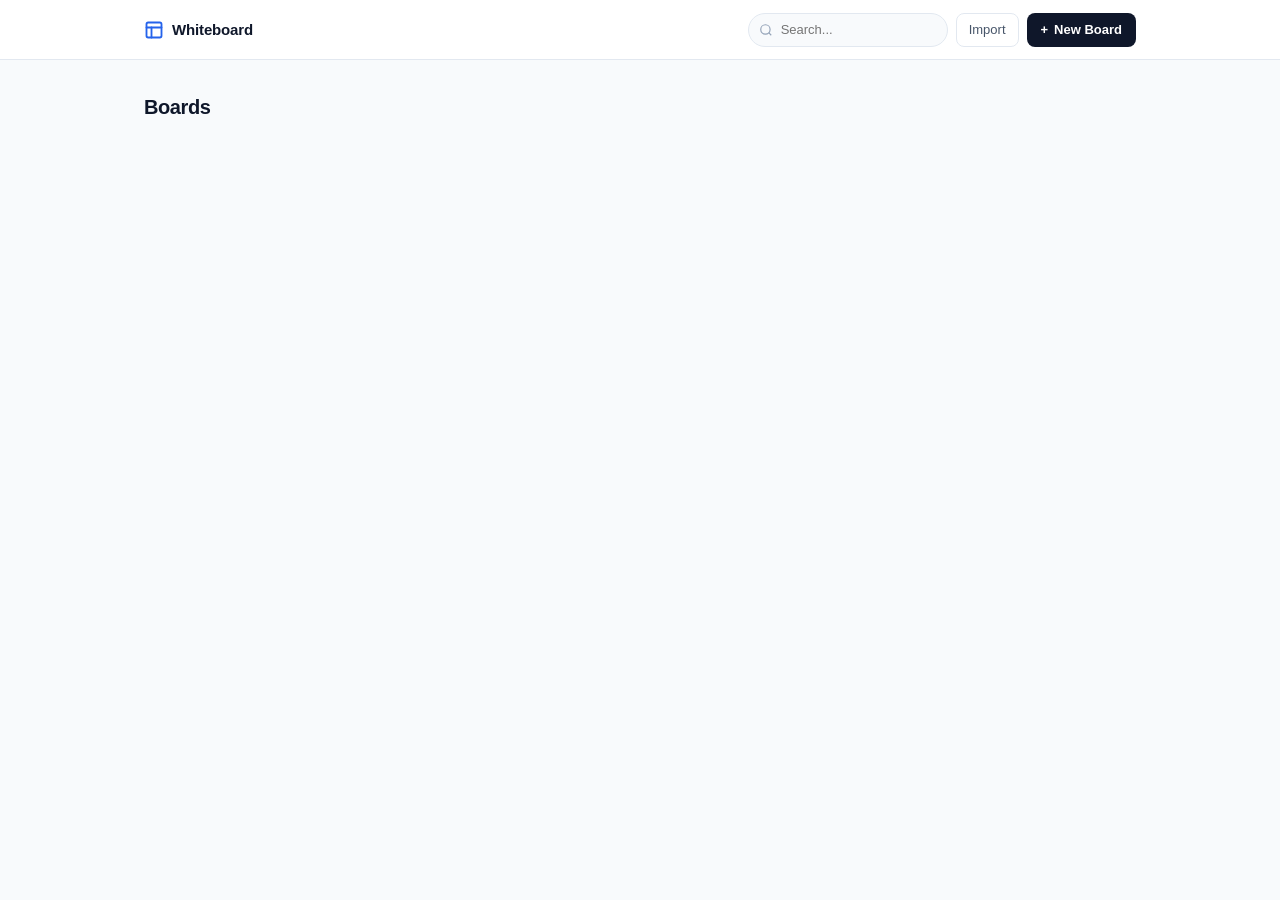
==== commit ffc284a7: "ui(boards): redesign All Boards dashboard for a clean minimal layout" ====
--- a/templates/boards.html
+++ b/templates/boards.html
@@ -7,6 +7,11 @@
     <!-- Local CSS stylesheet -->
     <link rel="stylesheet" href="/static/css/style.css?v={{ asset_version or '20261121_10' }}">
     <style>
+        html, body {
+            overflow-y: auto !important;
+            background: #f8fafc;
+        }
+
         .boards-page-container {
             min-height: 100vh;
             background: #f8fafc;
@@ -15,56 +20,36 @@
         }
 
         .boards-topbar {
-            height: 64px;
-            background: #ffffff;
+            height: 60px;
+            background: rgba(255, 255, 255, 0.9);
+            backdrop-filter: blur(10px);
             border-bottom: 1px solid #e2e8f0;
-            display: flex;
-            align-items: center;
-            justify-content: space-between;
-            padding: 0 28px;
             position: sticky;
             top: 0;
             z-index: 50;
-            box-shadow: 0 1px 3px rgba(0, 0, 0, 0.05);
+        }
+
+        .boards-topbar-inner {
+            max-width: 1040px;
+            height: 100%;
+            margin: 0 auto;
+            padding: 0 24px;
+            display: flex;
+            align-items: center;
+            justify-content: space-between;
+            gap: 16px;
         }
 
         .boards-topbar-left {
             display: flex;
             align-items: center;
-            gap: 16px;
-        }
-
-        .boards-topbar-title {
-            font-size: 16px;
-            font-weight: 700;
-            color: #0f172a;
+            gap: 10px;
+        }
+
+        .boards-topbar-actions {
             display: flex;
             align-items: center;
             gap: 8px;
-        }
-
-        .boards-topbar-actions {
-            display: flex;
-            align-items: center;
-            gap: 12px;
-        }
-
-        .boards-search-input {
-            width: 240px;
-            height: 36px;
-            padding: 0 12px 0 32px;
-            font-size: 13px;
-            border: 1px solid #cbd5e1;
-            border-radius: 8px;
-            outline: none;
-            background: #f8fafc;
-            transition: all 0.15s ease;
-        }
-
-        .boards-search-input:focus {
-            background: #ffffff;
-            border-color: #2563eb;
-            box-shadow: 0 0 0 3px rgba(37, 99, 235, 0.12);
         }
 
         .search-icon-wrapper {
@@ -73,20 +58,40 @@
 
         .search-icon-wrapper svg {
             position: absolute;
-            left: 10px;
+            left: 11px;
             top: 50%;
             transform: translateY(-50%);
             color: #94a3b8;
             pointer-events: none;
         }
 
+        .boards-search-input {
+            width: 200px;
+            height: 34px;
+            padding: 0 12px 0 32px;
+            font-size: 13px;
+            border: 1px solid #e2e8f0;
+            border-radius: 999px;
+            outline: none;
+            background: #f8fafc;
+            color: #0f172a;
+            transition: all 0.15s ease;
+        }
+
+        .boards-search-input:focus {
+            width: 230px;
+            background: #ffffff;
+            border-color: #93c5fd;
+            box-shadow: 0 0 0 3px rgba(37, 99, 235, 0.08);
+        }
+
         .btn-new-board-page {
             display: inline-flex;
             align-items: center;
             gap: 6px;
-            padding: 0 16px;
-            height: 36px;
-            background: #2563eb;
+            padding: 0 14px;
+            height: 34px;
+            background: #0f172a;
             color: #ffffff;
             border: none;
             border-radius: 8px;
@@ -97,7 +102,7 @@
         }
 
         .btn-new-board-page:hover {
-            background: #1d4ed8;
+            background: #1e293b;
             transform: translateY(-1px);
         }
 
@@ -105,177 +110,136 @@
             display: inline-flex;
             align-items: center;
             gap: 6px;
-            padding: 0 14px;
-            height: 36px;
-            background: #f1f5f9;
-            color: #334155;
-            border: 1px solid #cbd5e1;
+            padding: 0 12px;
+            height: 34px;
+            background: transparent;
+            color: #475569;
+            border: 1px solid #e2e8f0;
             border-radius: 8px;
             font-size: 13px;
-            font-weight: 600;
+            font-weight: 500;
             text-decoration: none;
             cursor: pointer;
             transition: all 0.15s ease;
         }
 
         .btn-back-to-canvas:hover {
-            background: #e2e8f0;
+            background: #ffffff;
+            border-color: #cbd5e1;
             color: #0f172a;
         }
 
         .boards-main-content {
             flex: 1;
-            max-width: 1200px;
+            max-width: 1040px;
             width: 100%;
             margin: 0 auto;
-            padding: 32px 24px;
+            padding: 36px 24px 56px;
         }
 
         .boards-section-header {
             display: flex;
-            align-items: center;
-            justify-content: space-between;
-            margin-bottom: 24px;
+            align-items: baseline;
+            gap: 10px;
+            margin-bottom: 20px;
         }
 
         .boards-section-title {
             font-size: 20px;
-            font-weight: 800;
+            font-weight: 700;
+            letter-spacing: -0.02em;
             color: #0f172a;
         }
 
         .boards-section-count {
             font-size: 13px;
-            color: #64748b;
+            color: #94a3b8;
             font-weight: 500;
         }
 
         .boards-cards-grid {
             display: grid;
-            grid-template-columns: repeat(auto-fill, minmax(280px, 1fr));
-            gap: 20px;
+            grid-template-columns: repeat(auto-fill, minmax(240px, 1fr));
+            gap: 16px;
         }
 
         .board-card {
             background: #ffffff;
             border: 1px solid #e2e8f0;
-            border-radius: 12px;
+            border-radius: 14px;
             overflow: hidden;
             display: flex;
             flex-direction: column;
-            box-shadow: 0 1px 3px rgba(0, 0, 0, 0.05);
-            transition: all 0.2s ease;
+            cursor: pointer;
+            transition: transform 0.18s ease, box-shadow 0.18s ease, border-color 0.18s ease;
+        }
+
+        .board-card:hover {
+            transform: translateY(-2px);
+            box-shadow: 0 10px 24px rgba(15, 23, 42, 0.06);
+            border-color: #cbd5e1;
+        }
+
+        .board-card-preview {
+            height: 112px;
+            background-image: radial-gradient(rgba(148, 163, 184, 0.32) 1px, transparent 1px);
+            background-size: 14px 14px;
+            border-bottom: 1px solid #f1f5f9;
             position: relative;
-        }
-
-        .board-card:hover {
-            transform: translateY(-3px);
-            box-shadow: 0 10px 20px rgba(0, 0, 0, 0.08);
-            border-color: #93c5fd;
-        }
-
-        .board-card-preview {
-            height: 140px;
-            background: #f8fafc;
-            border-bottom: 1px solid #f1f5f9;
-            display: flex;
-            align-items: center;
-            justify-content: center;
-            position: relative;
-            cursor: pointer;
-        }
-
-        .board-card-preview svg {
-            color: #cbd5e1;
-            width: 48px;
-            height: 48px;
-            transition: transform 0.2s ease;
-        }
-
-        .board-card:hover .board-card-preview svg {
-            transform: scale(1.1);
-            color: #93c5fd;
         }
 
         .board-card-badge {
             position: absolute;
-            top: 10px;
+            bottom: 10px;
             right: 10px;
-            padding: 3px 8px;
+            padding: 2px 8px;
             font-size: 11px;
-            font-weight: 600;
-            background: rgba(255, 255, 255, 0.9);
+            font-weight: 500;
+            background: rgba(255, 255, 255, 0.85);
             backdrop-filter: blur(4px);
             border: 1px solid #e2e8f0;
-            border-radius: 6px;
-            color: #475569;
+            border-radius: 999px;
+            color: #64748b;
         }
 
         .board-card-body {
-            padding: 16px;
-            display: flex;
-            flex-direction: column;
-            flex: 1;
-        }
-
-        .board-card-title-row {
+            padding: 13px 14px;
             display: flex;
             align-items: center;
             justify-content: space-between;
             gap: 8px;
-            margin-bottom: 6px;
+        }
+
+        .board-card-info {
+            min-width: 0;
+            flex: 1;
         }
 
         .board-card-name {
-            font-size: 15px;
-            font-weight: 700;
+            font-size: 14px;
+            font-weight: 600;
             color: #0f172a;
             white-space: nowrap;
             overflow: hidden;
             text-overflow: ellipsis;
-            cursor: pointer;
-        }
-
-        .board-card-name:hover {
-            color: #2563eb;
+            margin-bottom: 2px;
         }
 
         .board-card-meta {
             font-size: 12px;
-            color: #64748b;
-            margin-bottom: 14px;
-        }
-
-        .board-card-actions {
-            display: flex;
-            align-items: center;
-            justify-content: space-between;
-            margin-top: auto;
-            padding-top: 12px;
-            border-top: 1px solid #f1f5f9;
-        }
-
-        .btn-open-board {
-            padding: 6px 14px;
-            font-size: 12px;
-            font-weight: 600;
-            background: #eff6ff;
-            color: #2563eb;
-            border: 1px solid #bfdbfe;
-            border-radius: 6px;
-            text-decoration: none;
-            transition: all 0.15s ease;
-        }
-
-        .btn-open-board:hover {
-            background: #2563eb;
-            color: #ffffff;
+            color: #94a3b8;
         }
 
         .board-icon-btn-group {
             display: flex;
             align-items: center;
-            gap: 4px;
+            gap: 2px;
+            opacity: 0.45;
+            transition: opacity 0.15s ease;
+        }
+
+        .board-card:hover .board-icon-btn-group {
+            opacity: 1;
         }
 
         .board-icon-btn {
@@ -284,8 +248,8 @@
             display: inline-flex;
             align-items: center;
             justify-content: center;
-            border-radius: 6px;
-            border: 1px solid transparent;
+            border-radius: 7px;
+            border: none;
             background: transparent;
             color: #64748b;
             cursor: pointer;
@@ -303,93 +267,89 @@
         }
 
         .create-card-placeholder {
-            border: 2px dashed #cbd5e1;
-            background: transparent;
-            min-height: 220px;
+            border: 1.5px dashed #cbd5e1;
+            background: rgba(255, 255, 255, 0.5);
+            min-height: 174px;
             display: flex;
             flex-direction: column;
             align-items: center;
             justify-content: center;
-            gap: 12px;
+            gap: 8px;
             cursor: pointer;
-            border-radius: 12px;
-            transition: all 0.2s ease;
+            border-radius: 14px;
+            transition: all 0.18s ease;
         }
 
         .create-card-placeholder:hover {
-            border-color: #2563eb;
-            background: #f0f7ff;
+            border-color: #94a3b8;
+            background: #ffffff;
             transform: translateY(-2px);
         }
 
         .create-icon-circle {
-            width: 48px;
-            height: 48px;
+            width: 36px;
+            height: 36px;
             border-radius: 50%;
-            background: #dbeafe;
-            color: #2563eb;
+            background: #f1f5f9;
+            color: #0f172a;
             display: flex;
             align-items: center;
             justify-content: center;
-            font-size: 24px;
-            font-weight: bold;
+            font-size: 20px;
+            font-weight: 500;
         }
 
         .create-card-text {
-            font-size: 14px;
-            font-weight: 700;
-            color: #1e293b;
+            font-size: 13px;
+            font-weight: 600;
+            color: #475569;
         }
 
         .boards-empty-state-full {
             text-align: center;
-            padding: 60px 20px;
-            color: #64748b;
+            padding: 48px 20px;
+            color: #94a3b8;
+            font-size: 13px;
         }
     </style>
 </head>
 <body class="boards-page-container">
     <header class="boards-topbar">
-        <div class="boards-topbar-left">
-            <a href="/boards" style="display: flex; align-items: center; gap: 8px; text-decoration: none; color: inherit;">
-                <svg width="22" height="22" viewBox="0 0 24 24" fill="none" stroke="#2563eb" stroke-width="2.2" stroke-linecap="round" stroke-linejoin="round">
-                    <rect x="3" y="3" width="18" height="18" rx="2" ry="2"/>
-                    <line x1="3" y1="9" x2="21" y2="9"/>
-                    <line x1="9" y1="21" x2="9" y2="9"/>
-                </svg>
-                <span style="font-weight: 800; font-size: 16px; color: #0f172a;">Whiteboard</span>
-            </a>
-            <span style="color: #cbd5e1;">/</span>
-            <div class="boards-topbar-title">All Boards</div>
-        </div>
-
-        <div class="boards-topbar-actions">
-            <div class="search-icon-wrapper">
-                <svg width="14" height="14" viewBox="0 0 24 24" fill="none" stroke="currentColor" stroke-width="2">
-                    <circle cx="11" cy="11" r="8"/>
-                    <line x1="21" y1="21" x2="16.65" y2="16.65"/>
-                </svg>
-                <input type="text" id="boards-page-search" class="boards-search-input" placeholder="Search boards...">
+        <div class="boards-topbar-inner">
+            <div class="boards-topbar-left">
+                <a href="/boards" style="display: flex; align-items: center; gap: 8px; text-decoration: none; color: inherit;">
+                    <svg width="20" height="20" viewBox="0 0 24 24" fill="none" stroke="#2563eb" stroke-width="2.2" stroke-linecap="round" stroke-linejoin="round">
+                        <rect x="3" y="3" width="18" height="18" rx="2" ry="2"/>
+                        <line x1="3" y1="9" x2="21" y2="9"/>
+                        <line x1="9" y1="21" x2="9" y2="9"/>
+                    </svg>
+                    <span style="font-weight: 700; font-size: 15px; color: #0f172a; letter-spacing: -0.01em;">Whiteboard</span>
+                </a>
             </div>
-            <button type="button" id="btn-create-board-header" class="btn-new-board-page">
-                <span>+</span> New Board
-            </button>
-            <button type="button" id="btn-import-board-header" class="btn-back-to-canvas" title="Import shared board (.wb.json / .json)">
-                Import Board
-            </button>
-            <input type="file" id="boards-page-import-input" accept=".json,.wb.json" style="display: none;">
-            <a href="/whiteboard" class="btn-back-to-canvas">
-                Open Canvas &rarr;
-            </a>
+
+            <div class="boards-topbar-actions">
+                <div class="search-icon-wrapper">
+                    <svg width="14" height="14" viewBox="0 0 24 24" fill="none" stroke="currentColor" stroke-width="2">
+                        <circle cx="11" cy="11" r="8"/>
+                        <line x1="21" y1="21" x2="16.65" y2="16.65"/>
+                    </svg>
+                    <input type="text" id="boards-page-search" class="boards-search-input" placeholder="Search...">
+                </div>
+                <button type="button" id="btn-import-board-header" class="btn-back-to-canvas" title="Import shared board (.wb.json / .json)">
+                    Import
+                </button>
+                <input type="file" id="boards-page-import-input" accept=".json,.wb.json" style="display: none;">
+                <button type="button" id="btn-create-board-header" class="btn-new-board-page">
+                    <span>+</span> New Board
+                </button>
+            </div>
         </div>
     </header>
 
     <main class="boards-main-content">
         <div class="boards-section-header">
-            <div>
-                <h1 class="boards-section-title">My Whiteboards</h1>
-                <div class="boards-section-count" id="boards-count-label">Loading boards...</div>
-            </div>
+            <h1 class="boards-section-title">Boards</h1>
+            <span class="boards-section-count" id="boards-count-label"></span>
         </div>
 
         <div class="boards-cards-grid" id="boards-grid">
@@ -449,18 +409,18 @@
 
             const filtered = allBoards.filter(b => b.name.toLowerCase().includes(query));
             if (countLabel) {
-                countLabel.textContent = `${allBoards.length} board${allBoards.length === 1 ? '' : 's'} stored in SQLite`;
+                countLabel.textContent = `${allBoards.length} board${allBoards.length === 1 ? '' : 's'}`;
             }
 
             grid.innerHTML = '';
 
-            // Card 1: Create New Board button placeholder
+            // Card 1: New Board placeholder
             const newCard = document.createElement('div');
             newCard.className = 'create-card-placeholder';
             newCard.title = 'Create a new whiteboard';
             newCard.innerHTML = `
                 <div class="create-icon-circle">+</div>
-                <div class="create-card-text">Create New Board</div>
+                <div class="create-card-text">New Board</div>
             `;
             newCard.addEventListener('click', handleCreateBoard);
             grid.appendChild(newCard);
@@ -477,51 +437,39 @@
             filtered.forEach(board => {
                 const card = document.createElement('div');
                 card.className = 'board-card';
+                card.title = `Open ${board.name}`;
 
                 const bg = board.bg_color || '#f8fafc';
                 const objText = `${board.object_count} object${board.object_count === 1 ? '' : 's'}`;
                 const timeText = formatTimeAgo(board.updated_at);
 
                 card.innerHTML = `
-                    <div class="board-card-preview" style="background-color: ${bg};" title="Open ${board.name}">
-                        <svg viewBox="0 0 24 24" fill="none" stroke="currentColor" stroke-width="1.8">
-                            <rect x="4" y="2" width="16" height="20" rx="2" ry="2"/>
-                            <line x1="8" y1="6" x2="16" y2="6"/>
-                            <line x1="8" y1="10" x2="16" y2="10"/>
-                            <line x1="8" y1="14" x2="12" y2="14"/>
-                        </svg>
+                    <div class="board-card-preview" style="background-color: ${bg};">
                         <span class="board-card-badge">${objText}</span>
                     </div>
                     <div class="board-card-body">
-                        <div class="board-card-title-row">
-                            <h3 class="board-card-name" title="Click to open or edit">${board.name}</h3>
+                        <div class="board-card-info">
+                            <div class="board-card-name">${board.name}</div>
+                            <div class="board-card-meta">${timeText}</div>
                         </div>
-                        <div class="board-card-meta">Updated ${timeText}</div>
-                        <div class="board-card-actions">
-                            <a href="/board/${board.id}" class="btn-open-board">Open Board &rarr;</a>
-                            <div class="board-icon-btn-group">
-                                <button type="button" class="board-icon-btn btn-rename" title="Rename board">
-                                    <svg width="14" height="14" viewBox="0 0 24 24" fill="none" stroke="currentColor" stroke-width="2">
-                                        <path d="M11 4H4a2 2 0 0 0-2 2v14a2 2 0 0 0 2 2h14a2 2 0 0 0 2-2v-7"/>
-                                        <path d="M18.5 2.5a2.121 2.121 0 0 1 3 3L12 15l-4 1 1-4 9.5-9.5z"/>
-                                    </svg>
-                                </button>
-                                <button type="button" class="board-icon-btn danger btn-delete" title="Delete board">
-                                    <svg width="14" height="14" viewBox="0 0 24 24" fill="none" stroke="currentColor" stroke-width="2">
-                                        <polyline points="3 6 5 6 21 6"/>
-                                        <path d="M19 6l-1 14a2 2 0 0 1-2 2H8a2 2 0 0 1-2-2L5 6"/>
-                                    </svg>
-                                </button>
-                            </div>
+                        <div class="board-icon-btn-group">
+                            <button type="button" class="board-icon-btn btn-rename" title="Rename board">
+                                <svg width="14" height="14" viewBox="0 0 24 24" fill="none" stroke="currentColor" stroke-width="2">
+                                    <path d="M11 4H4a2 2 0 0 0-2 2v14a2 2 0 0 0 2 2h14a2 2 0 0 0 2-2v-7"/>
+                                    <path d="M18.5 2.5a2.121 2.121 0 0 1 3 3L12 15l-4 1 1-4 9.5-9.5z"/>
+                                </svg>
+                            </button>
+                            <button type="button" class="board-icon-btn danger btn-delete" title="Delete board">
+                                <svg width="14" height="14" viewBox="0 0 24 24" fill="none" stroke="currentColor" stroke-width="2">
+                                    <polyline points="3 6 5 6 21 6"/>
+                                    <path d="M19 6l-1 14a2 2 0 0 1-2 2H8a2 2 0 0 1-2-2L5 6"/>
+                                </svg>
+                            </button>
                         </div>
                     </div>
                 `;
 
-                // Open preview click
-                card.querySelector('.board-card-preview').addEventListener('click', () => {
-                    window.location.href = `/board/${board.id}`;
-                });
-                card.querySelector('.board-card-name').addEventListener('click', () => {
+                card.addEventListener('click', () => {
                     window.location.href = `/board/${board.id}`;
                 });
 
